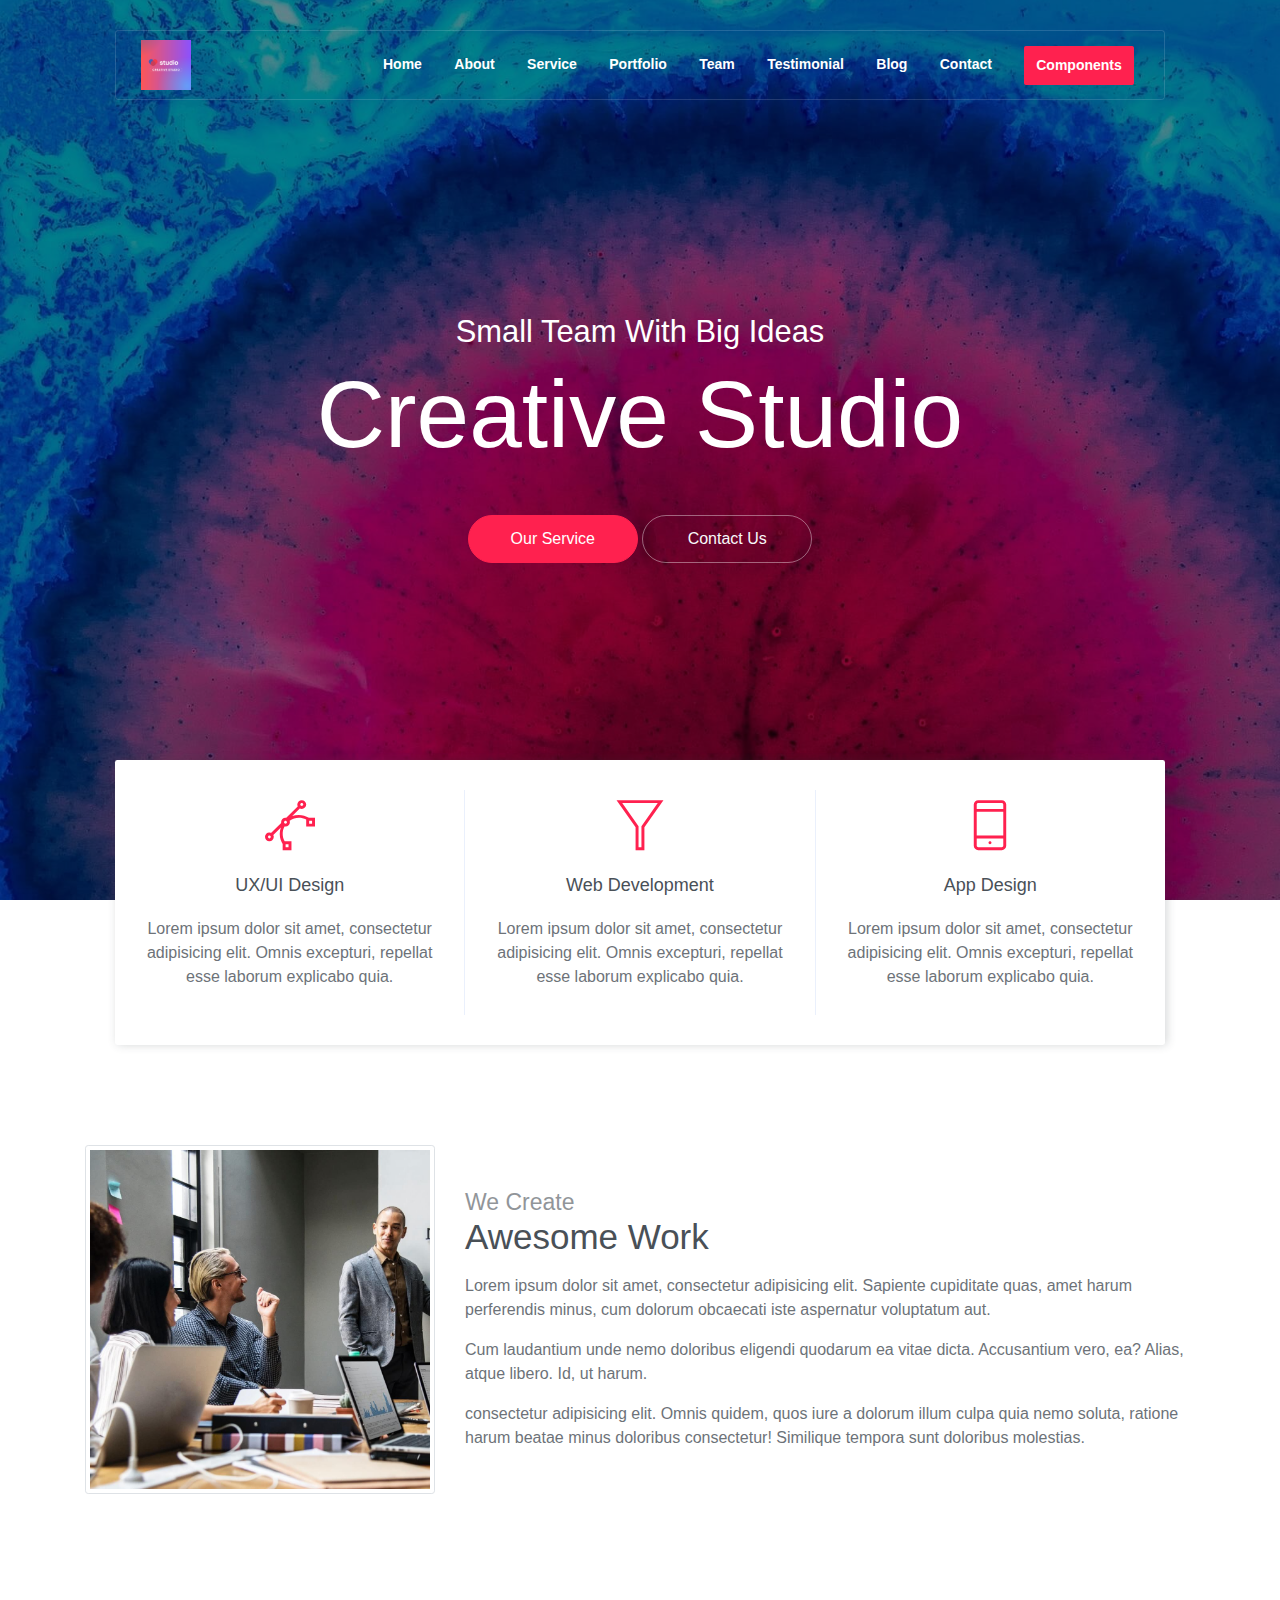
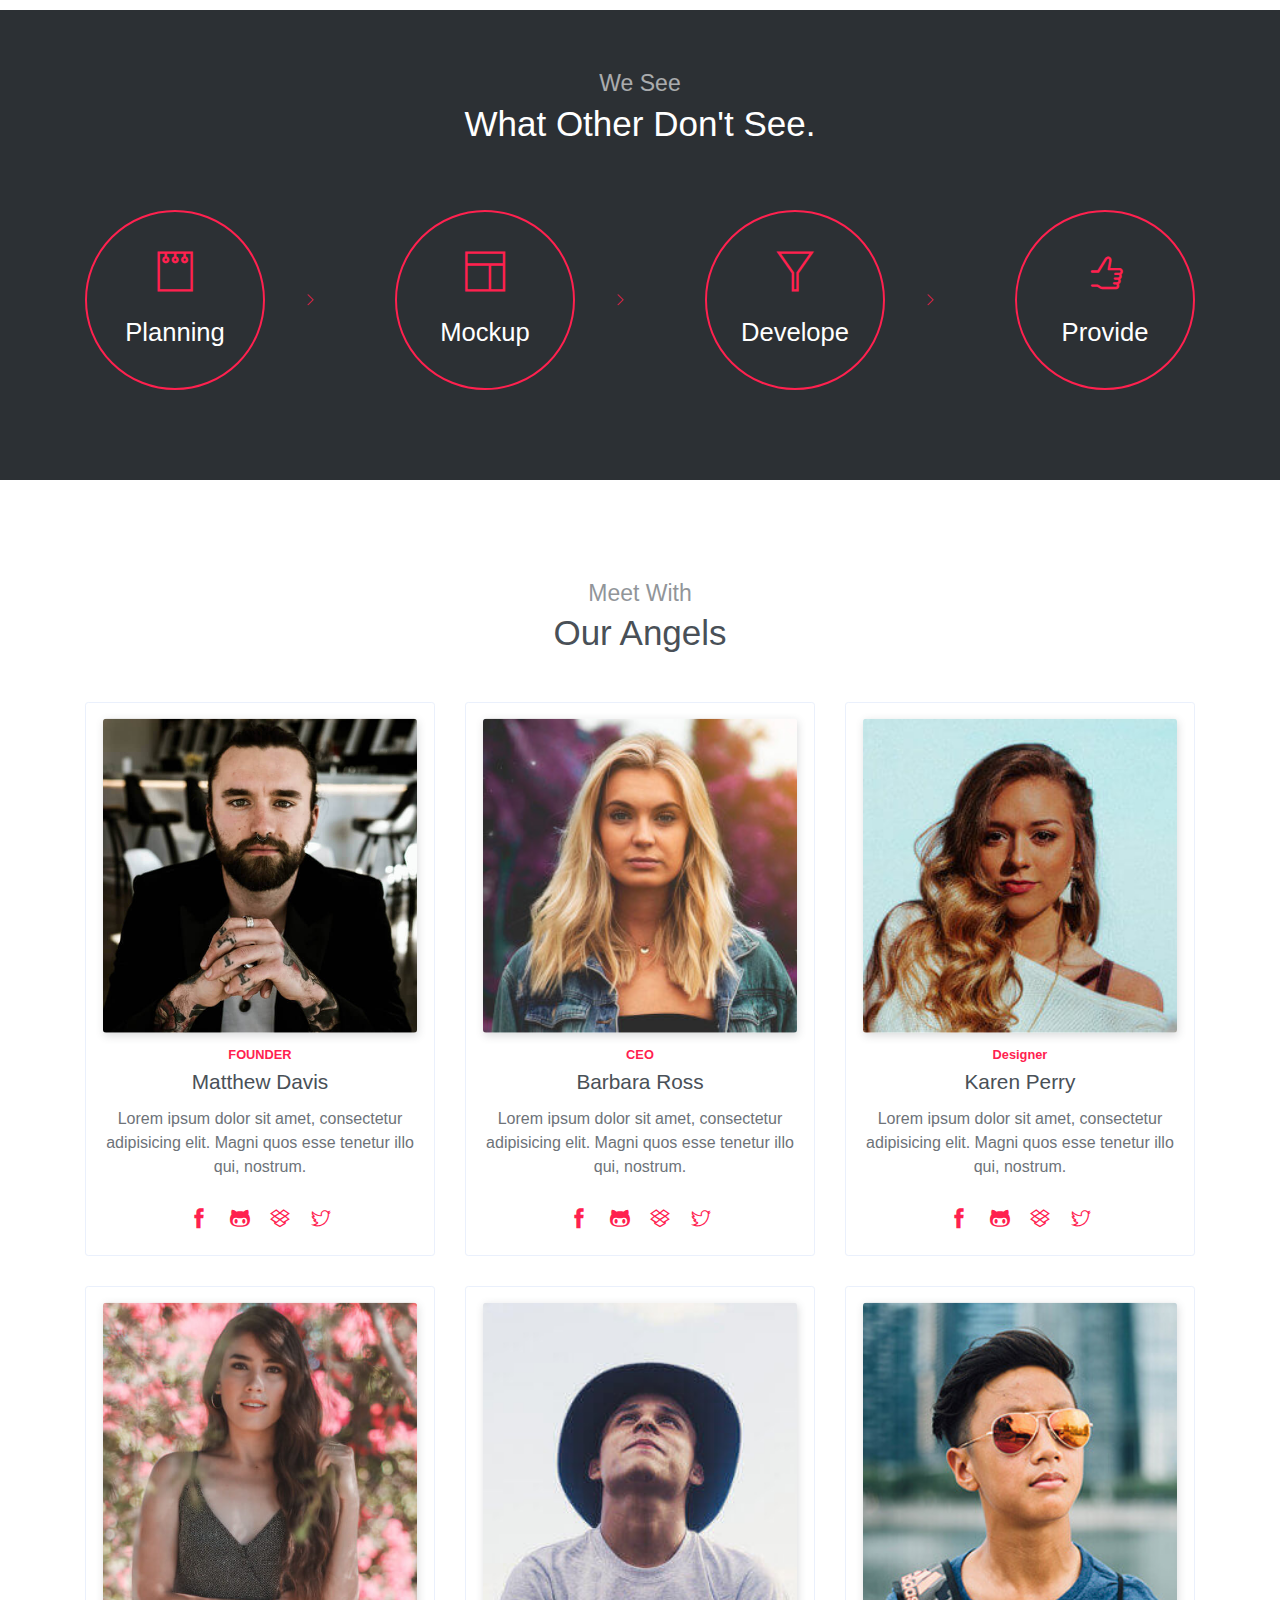
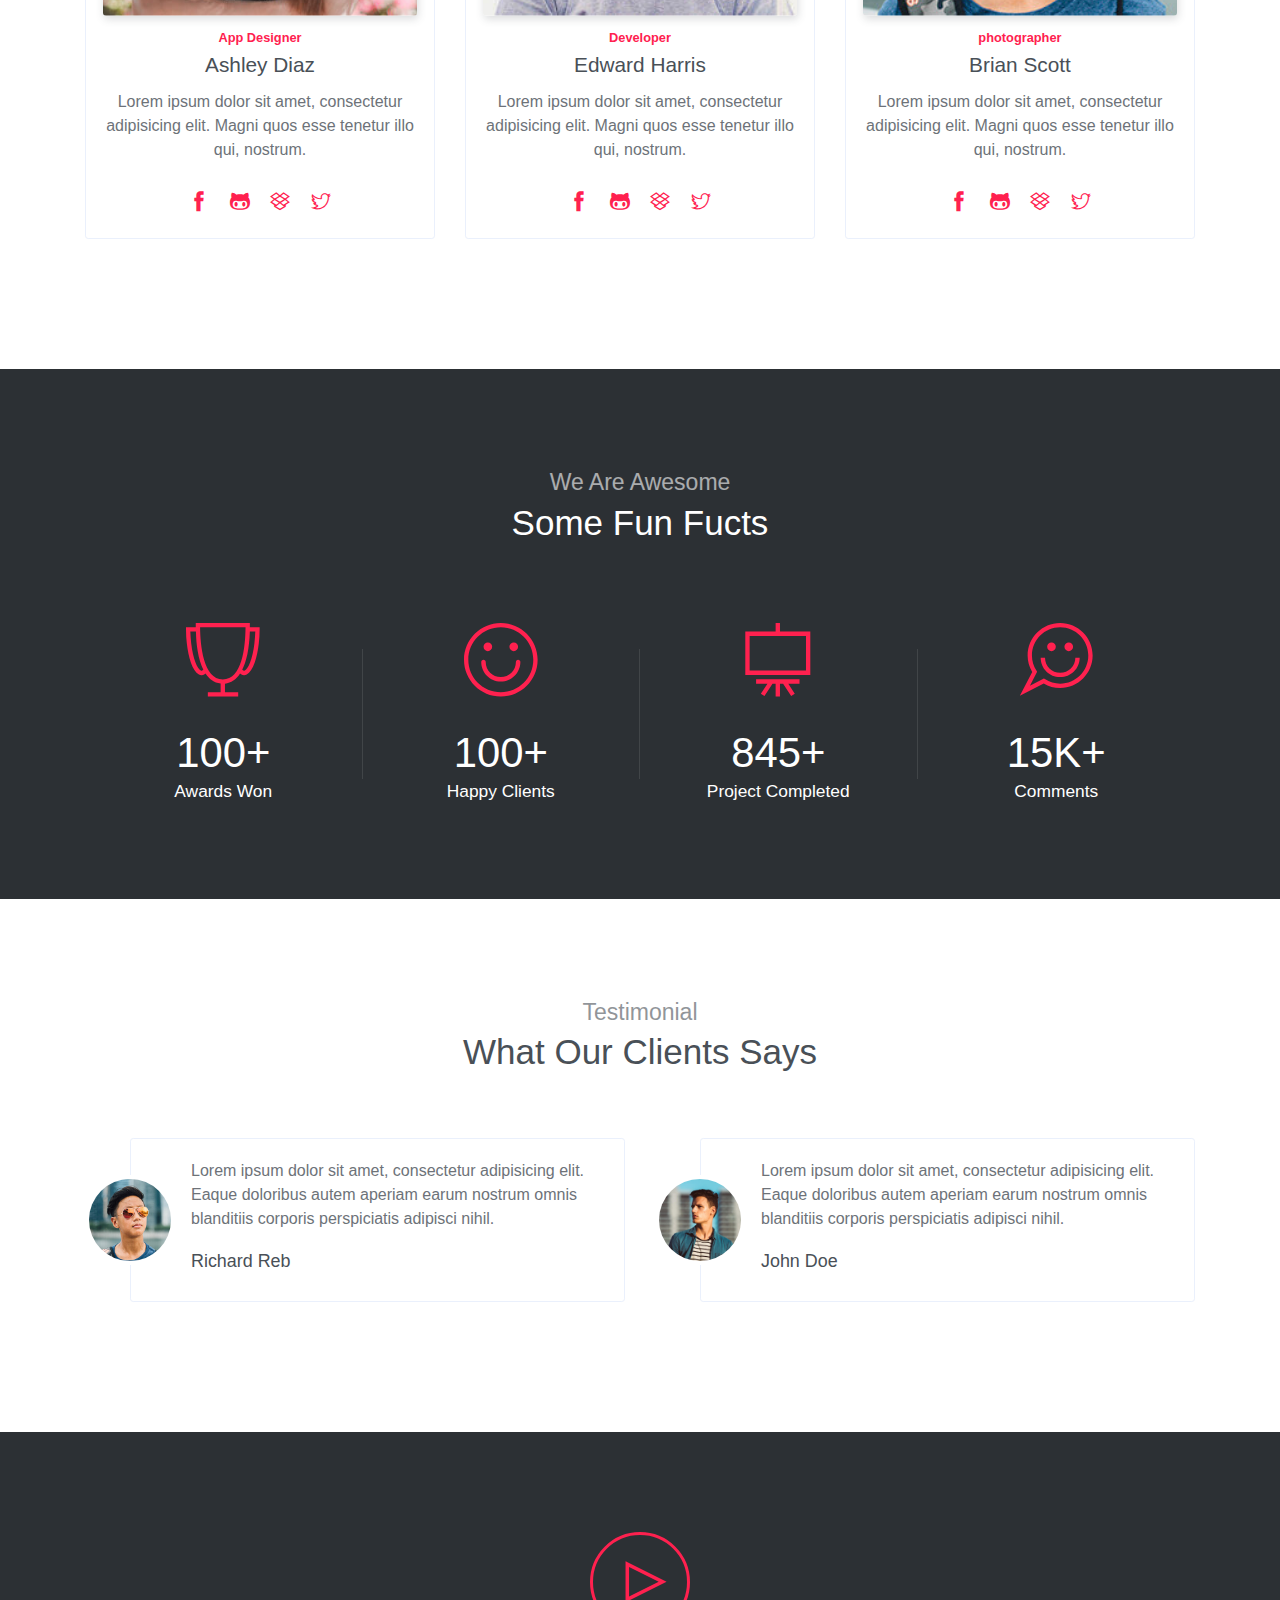
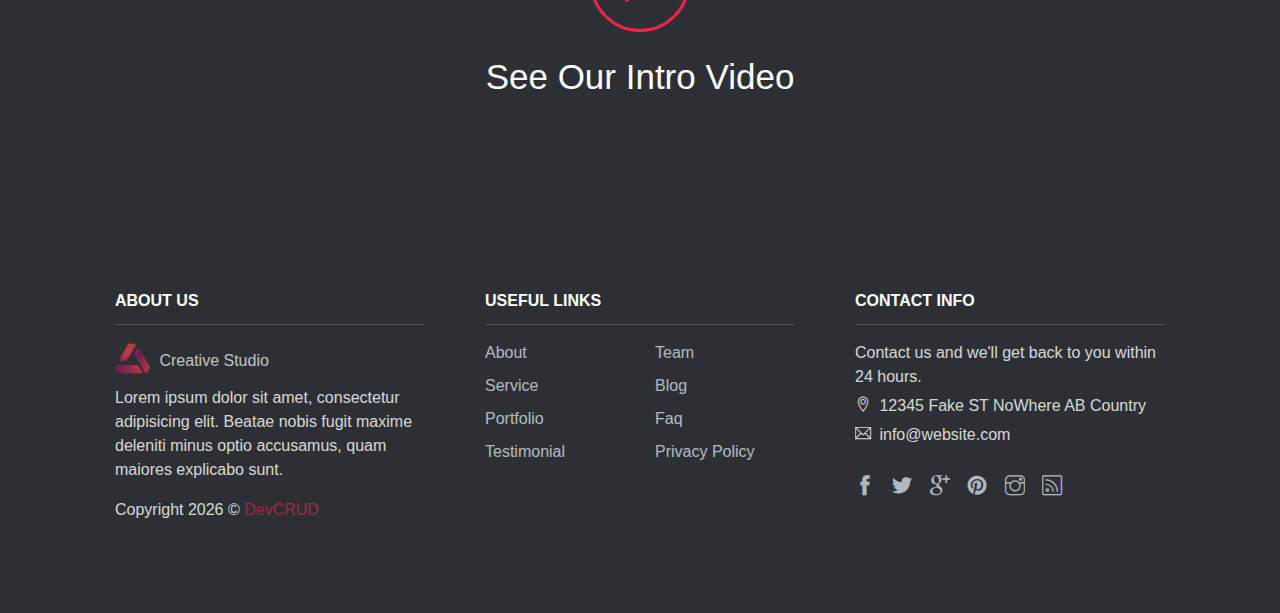
==== index.html @ 2c9daa5a "first push" ====
<!DOCTYPE html>
<html lang="en">
<head>
	<meta charset="utf-8">
    <meta name="viewport" content="width=device-width, initial-scale=1, shrink-to-fit=no">
    <meta name="description" content="Start your development with Creative Studio landing page.">
    <meta name="author" content="Devcrud">
    <title>Creative Studio | Free Bootstrap 4.3.x template</title>

    <!-- font icons -->
    <link rel="stylesheet" href="assets/vendors/themify-icons/css/themify-icons.css">

    <!-- Bootstrap + Creative Studio main styles -->
	<link rel="stylesheet" href="assets/css/creative-studio.css">

</head>
<body data-spy="scroll" data-target=".navbar" data-offset="40" id="home">
    
    <!-- Page Navigation -->
    <nav class="navbar custom-navbar navbar-expand-lg navbar-dark" data-spy="affix" data-offset-top="20">
        <div class="container">
            <a class="navbar-brand" href="#">
                <img src="logocs.png" alt="Download free bootstrap 4 landing page, free boootstrap 4 templates, Download free bootstrap 4.1 landing page, free boootstrap 4.1.1 templates, Creative studio Landing page">
            </a>
            <button class="navbar-toggler" type="button" data-toggle="collapse" data-target="#navbarSupportedContent" aria-controls="navbarSupportedContent" aria-expanded="false" aria-label="Toggle navigation">
                <span></span>
            </button>

            <div class="collapse navbar-collapse" id="navbarSupportedContent">
                <ul class="navbar-nav ml-auto">
                    <li class="nav-item">
                        <a class="nav-link" href="index.html">Home</a>
                    </li>
                    <li class="nav-item">
                        <a class="nav-link" href="#about">About</a>
                    </li>
                    <li class="nav-item">
                        <a class="nav-link" href="services.html">Service</a>
                    </li>
                    <li class="nav-item">
                        <a class="nav-link" href="portefolio.html">Portfolio</a>
                    </li>
                    <li class="nav-item">
                        <a class="nav-link" href="#team">Team</a>
                    </li>
                    <li class="nav-item">
                        <a class="nav-link" href="#testimonial">Testimonial</a>
                    </li>
                    <li class="nav-item">
                        <a class="nav-link" href="blog.html">Blog</a>
                    </li>
                    <li class="nav-item">
                        <a class="nav-link" href="contact.html">Contact</a>
                    </li>
                    <li class="nav-item">
                        <a class="nav-link btn btn-primary btn-sm ml-lg-3" href="components.html">Components</a>
                    </li>
                </ul>
            </div>
        </div>
    </nav>
    <!-- End Of Page Navigation -->

    <!-- Page Header -->
    <header class="header">
        <div class="overlay">
            <h6 class="subtitle">Small Team With Big Ideas</h6>
            <h1 class="title">Creative Studio</h1>
            <div class="buttons text-center">
                <a href="services.html" class="btn btn-primary rounded w-lg btn-lg my-1">Our Service</a>
                <a href="contact.html" class="btn btn-outline-light rounded w-lg btn-lg my-1">Contact Us</a>
            </div>              
        </div>      
    </header>
    <!-- End Of Page Header -->

    <!-- Box -->
    <div class="box text-center">
        <div class="box-item">
            <i class="ti-vector"></i>
            <h6 class="box-title">UX/UI Design</h6>
            <p>Lorem ipsum dolor sit amet, consectetur adipisicing elit. Omnis excepturi, repellat esse laborum explicabo quia.</p>
        </div>
        <div class="box-item">
            <i class="ti-filter"></i>
            <h6 class="box-title">Web Development</h6>
            <p>Lorem ipsum dolor sit amet, consectetur adipisicing elit. Omnis excepturi, repellat esse laborum explicabo quia.</p>
        </div>
        <div class="box-item">
            <i class="ti-mobile"></i>
            <h6 class="box-title">App Design</h6>
            <p>Lorem ipsum dolor sit amet, consectetur adipisicing elit. Omnis excepturi, repellat esse laborum explicabo quia.</p>
        </div>
    </div>
    <!-- End of Box -->

    <!-- About Section -->
    <section id="about">
        <div class="container">
            <div class="row align-items-center">
                <div class="col-md-5 col-lg-4">
                    <img src="assets/imgs/about.jpg" alt="Download free bootstrap 4 landing page, free boootstrap 4 templates, Download free bootstrap 4.1 landing page, free boootstrap 4.1.1 templates, Creative studio Landing page" class="w-100 img-thumbnail mb-3">
                </div>
                <div class="col-md-7 col-lg-8">
                    <h6 class="section-subtitle mb-0">We Create</h6>
                    <h6 class="section-title mb-3">Awesome Work</h6>
                    <p>Lorem ipsum dolor sit amet, consectetur adipisicing elit. Sapiente cupiditate quas, amet harum perferendis minus, cum dolorum obcaecati iste aspernatur voluptatum aut.</p>
                    <p>Cum laudantium unde nemo doloribus eligendi quodarum ea vitae dicta. Accusantium vero, ea? Alias, atque libero. Id, ut harum. </p>
                    <p>consectetur adipisicing elit. Omnis quidem, quos iure a dolorum illum culpa quia nemo soluta, ratione harum beatae minus doloribus consectetur! Similique tempora sunt doloribus molestias.</p>
                </div>
            </div>
        </div>
    </section>
    <!-- End of About Section -->

    <!-- About Section with bg -->
    <section class="has-bg-img py-md">
        <div class="container text-center">
            <h6 class="section-subtitle">We See</h6>
            <h6 class="section-title mb-6">What Other Don't See.</h6>
            <div class="widget mb-4">
                <div class="widget-item">
                    <i class="ti-notepad"></i>
                    <h4>Planning</h4>
                </div>
                <div class="widget-item">
                    <i class="ti-layout"></i>
                    <h4>Mockup</h4>
                </div>
                <div class="widget-item">
                    <i class="ti-filter"></i>
                    <h4>Develope</h4>
                </div>
                <div class="widget-item">
                    <i class="ti-thumb-up"></i>
                    <h4>Provide</h4>
                </div>
            </div>
        </div>
    </section>
    <!-- End Of About Sectoin -->
    <!-- Team Section -->
    <section id="team">
        <div class="container">
            <h6 class="section-subtitle text-center">Meet With</h6>
            <h6 class="section-title mb-5 text-center">Our Angels</h6>
            <div class="row">
                <div class="col-sm-6 col-md-4">
                    <div class="card text-center mb-4">
                        <img class="card-img-top inset" src="assets/imgs/avatar.jpg">
                        <div class="card-body">
                            <h6 class="small text-primary font-weight-bold">FOUNDER</h6>
                            <h5 class="card-title">Matthew Davis</h5>
                            <p>Lorem ipsum dolor sit amet, consectetur adipisicing elit. Magni quos esse tenetur illo qui, nostrum.</p>
                            <div class="socials">
                                <a href="javascript:void(0)"><i class="ti-facebook"></i> </a>
                                <a href="javascript:void(0)"><i class="ti-github"></i></a>
                                <a href="javascript:void(0)"><i class="ti-dropbox"></i></a>
                                <a href="javascript:void(0)"><i class="ti-twitter"></i></a>
                            </div>
                        </div>
                    </div>
                </div>
                <div class="col-sm-6 col-md-4">
                    <div class="card text-center mb-4">
                        <img class="card-img-top inset" src="assets/imgs/avatar-1.jpg">
                        <div class="card-body">
                            <h6 class="small text-primary font-weight-bold">CEO</h6>
                            <h5 class="card-title">Barbara Ross</h5>
                            <p>Lorem ipsum dolor sit amet, consectetur adipisicing elit. Magni quos esse tenetur illo qui, nostrum.</p>
                            <div class="socials">
                                <a href="javascript:void(0)"><i class="ti-facebook"></i> </a>
                                <a href="javascript:void(0)"><i class="ti-github"></i></a>
                                <a href="javascript:void(0)"><i class="ti-dropbox"></i></a>
                                <a href="javascript:void(0)"><i class="ti-twitter"></i></a>
                            </div>
                        </div>
                    </div>
                </div>
                <div class="col-sm-6 col-md-4">
                    <div class="card text-center mb-4">
                        <img class="card-img-top inset" src="assets/imgs/avatar-2.jpg">
                        <div class="card-body">
                            <h6 class="small text-primary font-weight-bold">Designer</h6>
                            <h5 class="card-title">Karen Perry</h5>
                            <p>Lorem ipsum dolor sit amet, consectetur adipisicing elit. Magni quos esse tenetur illo qui, nostrum.</p>
                            <div class="socials">
                                <a href="javascript:void(0)"><i class="ti-facebook"></i> </a>
                                <a href="javascript:void(0)"><i class="ti-github"></i></a>
                                <a href="javascript:void(0)"><i class="ti-dropbox"></i></a>
                                <a href="javascript:void(0)"><i class="ti-twitter"></i></a>
                            </div>
                        </div>
                    </div>
                </div>
                <div class="col-sm-6 col-md-4">
                    <div class="card text-center mb-4">
                        <img class="card-img-top inset" src="assets/imgs/avatar-3.jpg">
                        <div class="card-body">
                            <h6 class="small text-primary font-weight-bold">App Designer</h6>
                            <h5 class="card-title">Ashley Diaz</h5>
                            <p>Lorem ipsum dolor sit amet, consectetur adipisicing elit. Magni quos esse tenetur illo qui, nostrum.</p>
                            <div class="socials">
                                <a href="javascript:void(0)"><i class="ti-facebook"></i> </a>
                                <a href="javascript:void(0)"><i class="ti-github"></i></a>
                                <a href="javascript:void(0)"><i class="ti-dropbox"></i></a>
                                <a href="javascript:void(0)"><i class="ti-twitter"></i></a>
                            </div>
                        </div>
                    </div>
                </div>
                <div class="col-sm-6 col-md-4">
                    <div class="card text-center mb-4">
                        <img class="card-img-top inset" src="assets/imgs/avatar-4.jpg">
                        <div class="card-body">
                            <h6 class="small text-primary font-weight-bold">Developer</h6>
                            <h5 class="card-title">Edward Harris</h5>
                            <p>Lorem ipsum dolor sit amet, consectetur adipisicing elit. Magni quos esse tenetur illo qui, nostrum.</p>
                            <div class="socials">
                                <a href="javascript:void(0)"><i class="ti-facebook"></i> </a>
                                <a href="javascript:void(0)"><i class="ti-github"></i></a>
                                <a href="javascript:void(0)"><i class="ti-dropbox"></i></a>
                                <a href="javascript:void(0)"><i class="ti-twitter"></i></a>
                            </div>
                        </div>
                    </div>
                </div>
                <div class="col-sm-6 col-md-4">
                    <div class="card text-center mb-4">
                        <img class="card-img-top inset" src="assets/imgs/avatar-5.jpg">
                        <div class="card-body">
                            <h6 class="small text-primary font-weight-bold">photographer</h6>
                            <h5 class="card-title">Brian Scott</h5>
                            <p>Lorem ipsum dolor sit amet, consectetur adipisicing elit. Magni quos esse tenetur illo qui, nostrum.</p>
                            <div class="socials">
                                <a href="javascript:void(0)"><i class="ti-facebook"></i> </a>
                                <a href="javascript:void(0)"><i class="ti-github"></i></a>
                                <a href="javascript:void(0)"><i class="ti-dropbox"></i></a>
                                <a href="javascript:void(0)"><i class="ti-twitter"></i></a>
                            </div>
                        </div>
                    </div>
                </div>

            </div>
        </div>
    </section>
    <!-- End of Team Sectoin -->

    <!-- Fatcs Section -->
    <section class="has-bg-img bg-img-2">
        <div class="container text-center">
            <h6 class="section-subtitle">We Are Awesome</h6>
            <h6 class="section-title mb-6">Some Fun Fucts</h6>
                <div class="widget-2">
                    <div class="widget-item">
                        <i class="ti-cup"></i>
                        <h6 class="title">100+</h6>
                        <div class="subtitle">Awards Won</div>
                    </div>
                    <div class="widget-item">
                        <i class="ti-face-smile"></i>
                        <h6 class="title">100+</h6>
                        <div class="subtitle">Happy Clients</div>
                    </div>
                    <div class="widget-item">
                        <i class="ti-blackboard"></i>
                        <h6 class="title">845+</h6>
                        <div class="subtitle">Project Completed</div>
                    </div>
                    <div class="widget-item">
                        <i class="ti-comments-smiley"></i>
                        <h6 class="title">15K+</h6>
                        <div class="subtitle">Comments</div>
                    </div>
                </div>
        </div>
    </section>

    <!-- Testimonial Section -->
    <section id="testimonial">
        <div class="container">
            <h6 class="section-subtitle text-center">Testimonial</h6>
            <h6 class="section-title text-center mb-6">What Our Clients Says</h6>
            <div class="row">
                <div class="col-md-6">
                    <div class="testimonial-wrapper">
                        <div class="img-holder">
                            <img src="assets/imgs/avatar-5.jpg" alt="Download free bootstrap 4 landing page, free boootstrap 4 templates, Download free bootstrap 4.1 landing page, free boootstrap 4.1.1 templates, Creative studio Landing page">                     
                        </div>
                        <div class="body">
                            <p class="subtitle">Lorem ipsum dolor sit amet, consectetur adipisicing elit. Eaque doloribus autem aperiam earum nostrum omnis blanditiis corporis perspiciatis adipisci nihil.</p>
                            <h6 class="title">Richard Reb</h6>
                        </div>
                    </div>
                </div>
                <div class="col-md-6">
                    <div class="testimonial-wrapper">
                        <div class="img-holder">
                            <img src="assets/imgs/avatar-6.jpg" alt="Download free bootstrap 4 landing page, free boootstrap 4 templates, Download free bootstrap 4.1 landing page, free boootstrap 4.1.1 templates, Creative studio Landing page">                     
                        </div>
                        <div class="body">
                            <p class="subtitle">Lorem ipsum dolor sit amet, consectetur adipisicing elit. Eaque doloribus autem aperiam earum nostrum omnis blanditiis corporis perspiciatis adipisci nihil.</p>
                            <h6 class="title">John Doe</h6>
                        </div>
                    </div>
                </div>
            </div>
        </div>
    </section>
    <!-- End of Testimonial Section -->

    <!-- Video Section -->
    <section class="has-bg-img py-lg">
        <div class="container text-center">

            <!-- Button trigger modal -->
            <button type="button" class="btn btn-outline-primary play-control" data-toggle="modal" data-target="#exampleModalCenter">
              <i class="ti-control-play" ></i>
            </button>
            <h6 class="section-title mt-4">See Our Intro Video</h6>

        </div>
    </section>
    <!-- End of Video Section -->

    <!-- Modal -->
    <div class="modal fade" id="exampleModalCenter" tabindex="-1" role="dialog" aria-labelledby="exampleModalCenterTitle" aria-hidden="true">
        <div class="modal-dialog modal-lg modal-dialog-centered" role="document">
            <div class="modal-content">
                <iframe width="100%" height="475" src="https://www.youtube.com/embed/TP4THzsAa3M" frameborder="0" allowfullscreen></iframe>
            </div>
        </div>
    </div>
    <!-- end of modal -->

    <section class="has-bg-img py-0">
        <div class="container">
            <div class="footer">
                <div class="footer-lists">
                    <ul class="list">
                        <li class="list-head">
                            <h6 class="font-weight-bold">ABOUT US</h6>
                        </li>
                        <li class="list-body">
                            <a href="#" class="logo">
                                <img src="assets/imgs/logo.png" alt="Download free bootstrap 4 landing page, free boootstrap 4 templates, Download free bootstrap 4.1 landing page, free boootstrap 4.1.1 templates, Creative studio Landing page">
                                <h6>Creative Studio</h6>
                            </a>
                            <p>Lorem ipsum dolor sit amet, consectetur adipisicing elit. Beatae nobis fugit maxime deleniti minus optio accusamus, quam maiores explicabo sunt.</p> 
                            <p class="mt-3">
                                Copyright <script>document.write(new Date().getFullYear())</script> &copy; <a class="d-inline text-primary" href="http://www.devcrud.com">DevCRUD</a>
                            </p>                   
                        </li>
                    </ul>
                    <ul class="list">
                        <li class="list-head">
                            <h6 class="font-weight-bold">USEFUL LINKS</h6>
                        </li>
                        <li class="list-body">
                            <div class="row">
                                <div class="col">
                                    <a href="#about">About</a>
                                    <a href="#service">Service</a>
                                    <a href="#portfolio">Portfolio</a>
                                    <a href="#testmonail">Testimonial</a>
                                </div>
                                <div class="col">
                                    <a href="#team">Team</a>
                                    <a href="#blog">Blog</a>
                                    <a href="#">Faq</a>
                                    <a href="#">Privacy Policy</a>                  
                                </div>
                            </div>
                        </li>
                    </ul>
                    <ul class="list">
                        <li class="list-head">
                            <h6 class="font-weight-bold">CONTACT INFO</h6>
                        </li>
                        <li class="list-body">
                            <p>Contact us and we'll get back to you within 24 hours.</p>
                            <p><i class="ti-location-pin"></i> 12345 Fake ST NoWhere AB Country</p>
                            <p><i class="ti-email"></i>  info@website.com</p>
                            <div class="social-links">
                                <a href="javascript:void(0)" class="link"><i class="ti-facebook"></i></a>
                                <a href="javascript:void(0)" class="link"><i class="ti-twitter-alt"></i></a>
                                <a href="javascript:void(0)" class="link"><i class="ti-google"></i></a>
                                <a href="javascript:void(0)" class="link"><i class="ti-pinterest-alt"></i></a>
                                <a href="javascript:void(0)" class="link"><i class="ti-instagram"></i></a>
                                <a href="javascript:void(0)" class="link"><i class="ti-rss"></i></a>
                            </div>
                        </li>
                    </ul>
                </div>
            </div>    
        </div>
    </section>

    <!-- core  -->
    <script src="assets/vendors/jquery/jquery-3.4.1.js"></script>
    <script src="assets/vendors/bootstrap/bootstrap.bundle.js"></script>

    <!-- bootstrap affix -->
    <script src="assets/vendors/bootstrap/bootstrap.affix.js"></script>

    <!-- Creative Studio js -->
    <script src="assets/js/creative-studio.js"></script>

</body>
</html>
---- assets/vendors/themify-icons/css/themify-icons.css ----
@font-face {
	font-family: 'themify';
	src:url("../fonts/themify.eot?-fvbane");
	src:url("../fonts/themify.eot?#iefix-fvbane") format("embedded-opentype"),
		url("../fonts/themify.woff?-fvbane") format("woff"),
		url("../fonts/themify.ttf?-fvbane") format("truetype"),
		url("../fonts/themify.svg?-fvbane#themify") format("svg");
	font-weight: normal;
	font-style: normal;
}

[class^="ti-"], [class*=" ti-"] {
	font-family: 'themify';
	speak: none;
	font-style: normal;
	font-weight: normal;
	font-variant: normal;
	text-transform: none;
	line-height: 1;

	/* Better Font Rendering =========== */
	-webkit-font-smoothing: antialiased;
	-moz-osx-font-smoothing: grayscale;
}

.ti-wand:before {
	content: "\e600";
}
.ti-volume:before {
	content: "\e601";
}
.ti-user:before {
	content: "\e602";
}
.ti-unlock:before {
	content: "\e603";
}
.ti-unlink:before {
	content: "\e604";
}
.ti-trash:before {
	content: "\e605";
}
.ti-thought:before {
	content: "\e606";
}
.ti-target:before {
	content: "\e607";
}
.ti-tag:before {
	content: "\e608";
}
.ti-tablet:before {
	content: "\e609";
}
.ti-star:before {
	content: "\e60a";
}
.ti-spray:before {
	content: "\e60b";
}
.ti-signal:before {
	content: "\e60c";
}
.ti-shopping-cart:before {
	content: "\e60d";
}
.ti-shopping-cart-full:before {
	content: "\e60e";
}
.ti-settings:before {
	content: "\e60f";
}
.ti-search:before {
	content: "\e610";
}
.ti-zoom-in:before {
	content: "\e611";
}
.ti-zoom-out:before {
	content: "\e612";
}
.ti-cut:before {
	content: "\e613";
}
.ti-ruler:before {
	content: "\e614";
}
.ti-ruler-pencil:before {
	content: "\e615";
}
.ti-ruler-alt:before {
	content: "\e616";
}
.ti-bookmark:before {
	content: "\e617";
}
.ti-bookmark-alt:before {
	content: "\e618";
}
.ti-reload:before {
	content: "\e619";
}
.ti-plus:before {
	content: "\e61a";
}
.ti-pin:before {
	content: "\e61b";
}
.ti-pencil:before {
	content: "\e61c";
}
.ti-pencil-alt:before {
	content: "\e61d";
}
.ti-paint-roller:before {
	content: "\e61e";
}
.ti-paint-bucket:before {
	content: "\e61f";
}
.ti-na:before {
	content: "\e620";
}
.ti-mobile:before {
	content: "\e621";
}
.ti-minus:before {
	content: "\e622";
}
.ti-medall:before {
	content: "\e623";
}
.ti-medall-alt:before {
	content: "\e624";
}
.ti-marker:before {
	content: "\e625";
}
.ti-marker-alt:before {
	content: "\e626";
}
.ti-arrow-up:before {
	content: "\e627";
}
.ti-arrow-right:before {
	content: "\e628";
}
.ti-arrow-left:before {
	content: "\e629";
}
.ti-arrow-down:before {
	content: "\e62a";
}
.ti-lock:before {
	content: "\e62b";
}
.ti-location-arrow:before {
	content: "\e62c";
}
.ti-link:before {
	content: "\e62d";
}
.ti-layout:before {
	content: "\e62e";
}
.ti-layers:before {
	content: "\e62f";
}
.ti-layers-alt:before {
	content: "\e630";
}
.ti-key:before {
	content: "\e631";
}
.ti-import:before {
	content: "\e632";
}
.ti-image:before {
	content: "\e633";
}
.ti-heart:before {
	content: "\e634";
}
.ti-heart-broken:before {
	content: "\e635";
}
.ti-hand-stop:before {
	content: "\e636";
}
.ti-hand-open:before {
	content: "\e637";
}
.ti-hand-drag:before {
	content: "\e638";
}
.ti-folder:before {
	content: "\e639";
}
.ti-flag:before {
	content: "\e63a";
}
.ti-flag-alt:before {
	content: "\e63b";
}
.ti-flag-alt-2:before {
	content: "\e63c";
}
.ti-eye:before {
	content: "\e63d";
}
.ti-export:before {
	content: "\e63e";
}
.ti-exchange-vertical:before {
	content: "\e63f";
}
.ti-desktop:before {
	content: "\e640";
}
.ti-cup:before {
	content: "\e641";
}
.ti-crown:before {
	content: "\e642";
}
.ti-comments:before {
	content: "\e643";
}
.ti-comment:before {
	content: "\e644";
}
.ti-comment-alt:before {
	content: "\e645";
}
.ti-close:before {
	content: "\e646";
}
.ti-clip:before {
	content: "\e647";
}
.ti-angle-up:before {
	content: "\e648";
}
.ti-angle-right:before {
	content: "\e649";
}
.ti-angle-left:before {
	content: "\e64a";
}
.ti-angle-down:before {
	content: "\e64b";
}
.ti-check:before {
	content: "\e64c";
}
.ti-check-box:before {
	content: "\e64d";
}
.ti-camera:before {
	content: "\e64e";
}
.ti-announcement:before {
	content: "\e64f";
}
.ti-brush:before {
	content: "\e650";
}
.ti-briefcase:before {
	content: "\e651";
}
.ti-bolt:before {
	content: "\e652";
}
.ti-bolt-alt:before {
	content: "\e653";
}
.ti-blackboard:before {
	content: "\e654";
}
.ti-bag:before {
	content: "\e655";
}
.ti-move:before {
	content: "\e656";
}
.ti-arrows-vertical:before {
	content: "\e657";
}
.ti-arrows-horizontal:before {
	content: "\e658";
}
.ti-fullscreen:before {
	content: "\e659";
}
.ti-arrow-top-right:before {
	content: "\e65a";
}
.ti-arrow-top-left:before {
	content: "\e65b";
}
.ti-arrow-circle-up:before {
	content: "\e65c";
}
.ti-arrow-circle-right:before {
	content: "\e65d";
}
.ti-arrow-circle-left:before {
	content: "\e65e";
}
.ti-arrow-circle-down:before {
	content: "\e65f";
}
.ti-angle-double-up:before {
	content: "\e660";
}
.ti-angle-double-right:before {
	content: "\e661";
}
.ti-angle-double-left:before {
	content: "\e662";
}
.ti-angle-double-down:before {
	content: "\e663";
}
.ti-zip:before {
	content: "\e664";
}
.ti-world:before {
	content: "\e665";
}
.ti-wheelchair:before {
	content: "\e666";
}
.ti-view-list:before {
	content: "\e667";
}
.ti-view-list-alt:before {
	content: "\e668";
}
.ti-view-grid:before {
	content: "\e669";
}
.ti-uppercase:before {
	content: "\e66a";
}
.ti-upload:before {
	content: "\e66b";
}
.ti-underline:before {
	content: "\e66c";
}
.ti-truck:before {
	content: "\e66d";
}
.ti-timer:before {
	content: "\e66e";
}
.ti-ticket:before {
	content: "\e66f";
}
.ti-thumb-up:before {
	content: "\e670";
}
.ti-thumb-down:before {
	content: "\e671";
}
.ti-text:before {
	content: "\e672";
}
.ti-stats-up:before {
	content: "\e673";
}
.ti-stats-down:before {
	content: "\e674";
}
.ti-split-v:before {
	content: "\e675";
}
.ti-split-h:before {
	content: "\e676";
}
.ti-smallcap:before {
	content: "\e677";
}
.ti-shine:before {
	content: "\e678";
}
.ti-shift-right:before {
	content: "\e679";
}
.ti-shift-left:before {
	content: "\e67a";
}
.ti-shield:before {
	content: "\e67b";
}
.ti-notepad:before {
	content: "\e67c";
}
.ti-server:before {
	content: "\e67d";
}
.ti-quote-right:before {
	content: "\e67e";
}
.ti-quote-left:before {
	content: "\e67f";
}
.ti-pulse:before {
	content: "\e680";
}
.ti-printer:before {
	content: "\e681";
}
.ti-power-off:before {
	content: "\e682";
}
.ti-plug:before {
	content: "\e683";
}
.ti-pie-chart:before {
	content: "\e684";
}
.ti-paragraph:before {
	content: "\e685";
}
.ti-panel:before {
	content: "\e686";
}
.ti-package:before {
	content: "\e687";
}
.ti-music:before {
	content: "\e688";
}
.ti-music-alt:before {
	content: "\e689";
}
.ti-mouse:before {
	content: "\e68a";
}
.ti-mouse-alt:before {
	content: "\e68b";
}
.ti-money:before {
	content: "\e68c";
}
.ti-microphone:before {
	content: "\e68d";
}
.ti-menu:before {
	content: "\e68e";
}
.ti-menu-alt:before {
	content: "\e68f";
}
.ti-map:before {
	content: "\e690";
}
.ti-map-alt:before {
	content: "\e691";
}
.ti-loop:before {
	content: "\e692";
}
.ti-location-pin:before {
	content: "\e693";
}
.ti-list:before {
	content: "\e694";
}
.ti-light-bulb:before {
	content: "\e695";
}
.ti-Italic:before {
	content: "\e696";
}
.ti-info:before {
	content: "\e697";
}
.ti-infinite:before {
	content: "\e698";
}
.ti-id-badge:before {
	content: "\e699";
}
.ti-hummer:before {
	content: "\e69a";
}
.ti-home:before {
	content: "\e69b";
}
.ti-help:before {
	content: "\e69c";
}
.ti-headphone:before {
	content: "\e69d";
}
.ti-harddrives:before {
	content: "\e69e";
}
.ti-harddrive:before {
	content: "\e69f";
}
.ti-gift:before {
	content: "\e6a0";
}
.ti-game:before {
	content: "\e6a1";
}
.ti-filter:before {
	content: "\e6a2";
}
.ti-files:before {
	content: "\e6a3";
}
.ti-file:before {
	content: "\e6a4";
}
.ti-eraser:before {
	content: "\e6a5";
}
.ti-envelope:before {
	content: "\e6a6";
}
.ti-download:before {
	content: "\e6a7";
}
.ti-direction:before {
	content: "\e6a8";
}
.ti-direction-alt:before {
	content: "\e6a9";
}
.ti-dashboard:before {
	content: "\e6aa";
}
.ti-control-stop:before {
	content: "\e6ab";
}
.ti-control-shuffle:before {
	content: "\e6ac";
}
.ti-control-play:before {
	content: "\e6ad";
}
.ti-control-pause:before {
	content: "\e6ae";
}
.ti-control-forward:before {
	content: "\e6af";
}
.ti-control-backward:before {
	content: "\e6b0";
}
.ti-cloud:before {
	content: "\e6b1";
}
.ti-cloud-up:before {
	content: "\e6b2";
}
.ti-cloud-down:before {
	content: "\e6b3";
}
.ti-clipboard:before {
	content: "\e6b4";
}
.ti-car:before {
	content: "\e6b5";
}
.ti-calendar:before {
	content: "\e6b6";
}
.ti-book:before {
	content: "\e6b7";
}
.ti-bell:before {
	content: "\e6b8";
}
.ti-basketball:before {
	content: "\e6b9";
}
.ti-bar-chart:before {
	content: "\e6ba";
}
.ti-bar-chart-alt:before {
	content: "\e6bb";
}
.ti-back-right:before {
	content: "\e6bc";
}
.ti-back-left:before {
	content: "\e6bd";
}
.ti-arrows-corner:before {
	content: "\e6be";
}
.ti-archive:before {
	content: "\e6bf";
}
.ti-anchor:before {
	content: "\e6c0";
}
.ti-align-right:before {
	content: "\e6c1";
}
.ti-align-left:before {
	content: "\e6c2";
}
.ti-align-justify:before {
	content: "\e6c3";
}
.ti-align-center:before {
	content: "\e6c4";
}
.ti-alert:before {
	content: "\e6c5";
}
.ti-alarm-clock:before {
	content: "\e6c6";
}
.ti-agenda:before {
	content: "\e6c7";
}
.ti-write:before {
	content: "\e6c8";
}
.ti-window:before {
	content: "\e6c9";
}
.ti-widgetized:before {
	content: "\e6ca";
}
.ti-widget:before {
	content: "\e6cb";
}
.ti-widget-alt:before {
	content: "\e6cc";
}
.ti-wallet:before {
	content: "\e6cd";
}
.ti-video-clapper:before {
	content: "\e6ce";
}
.ti-video-camera:before {
	content: "\e6cf";
}
.ti-vector:before {
	content: "\e6d0";
}
.ti-themify-logo:before {
	content: "\e6d1";
}
.ti-themify-favicon:before {
	content: "\e6d2";
}
.ti-themify-favicon-alt:before {
	content: "\e6d3";
}
.ti-support:before {
	content: "\e6d4";
}
.ti-stamp:before {
	content: "\e6d5";
}
.ti-split-v-alt:before {
	content: "\e6d6";
}
.ti-slice:before {
	content: "\e6d7";
}
.ti-shortcode:before {
	content: "\e6d8";
}
.ti-shift-right-alt:before {
	content: "\e6d9";
}
.ti-shift-left-alt:before {
	content: "\e6da";
}
.ti-ruler-alt-2:before {
	content: "\e6db";
}
.ti-receipt:before {
	content: "\e6dc";
}
.ti-pin2:before {
	content: "\e6dd";
}
.ti-pin-alt:before {
	content: "\e6de";
}
.ti-pencil-alt2:before {
	content: "\e6df";
}
.ti-palette:before {
	content: "\e6e0";
}
.ti-more:before {
	content: "\e6e1";
}
.ti-more-alt:before {
	content: "\e6e2";
}
.ti-microphone-alt:before {
	content: "\e6e3";
}
.ti-magnet:before {
	content: "\e6e4";
}
.ti-line-double:before {
	content: "\e6e5";
}
.ti-line-dotted:before {
	content: "\e6e6";
}
.ti-line-dashed:before {
	content: "\e6e7";
}
.ti-layout-width-full:before {
	content: "\e6e8";
}
.ti-layout-width-default:before {
	content: "\e6e9";
}
.ti-layout-width-default-alt:before {
	content: "\e6ea";
}
.ti-layout-tab:before {
	content: "\e6eb";
}
.ti-layout-tab-window:before {
	content: "\e6ec";
}
.ti-layout-tab-v:before {
	content: "\e6ed";
}
.ti-layout-tab-min:before {
	content: "\e6ee";
}
.ti-layout-slider:before {
	content: "\e6ef";
}
.ti-layout-slider-alt:before {
	content: "\e6f0";
}
.ti-layout-sidebar-right:before {
	content: "\e6f1";
}
.ti-layout-sidebar-none:before {
	content: "\e6f2";
}
.ti-layout-sidebar-left:before {
	content: "\e6f3";
}
.ti-layout-placeholder:before {
	content: "\e6f4";
}
.ti-layout-menu:before {
	content: "\e6f5";
}
.ti-layout-menu-v:before {
	content: "\e6f6";
}
.ti-layout-menu-separated:before {
	content: "\e6f7";
}
.ti-layout-menu-full:before {
	content: "\e6f8";
}
.ti-layout-media-right-alt:before {
	content: "\e6f9";
}
.ti-layout-media-right:before {
	content: "\e6fa";
}
.ti-layout-media-overlay:before {
	content: "\e6fb";
}
.ti-layout-media-overlay-alt:before {
	content: "\e6fc";
}
.ti-layout-media-overlay-alt-2:before {
	content: "\e6fd";
}
.ti-layout-media-left-alt:before {
	content: "\e6fe";
}
.ti-layout-media-left:before {
	content: "\e6ff";
}
.ti-layout-media-center-alt:before {
	content: "\e700";
}
.ti-layout-media-center:before {
	content: "\e701";
}
.ti-layout-list-thumb:before {
	content: "\e702";
}
.ti-layout-list-thumb-alt:before {
	content: "\e703";
}
.ti-layout-list-post:before {
	content: "\e704";
}
.ti-layout-list-large-image:before {
	content: "\e705";
}
.ti-layout-line-solid:before {
	content: "\e706";
}
.ti-layout-grid4:before {
	content: "\e707";
}
.ti-layout-grid3:before {
	content: "\e708";
}
.ti-layout-grid2:before {
	content: "\e709";
}
.ti-layout-grid2-thumb:before {
	content: "\e70a";
}
.ti-layout-cta-right:before {
	content: "\e70b";
}
.ti-layout-cta-left:before {
	content: "\e70c";
}
.ti-layout-cta-center:before {
	content: "\e70d";
}
.ti-layout-cta-btn-right:before {
	content: "\e70e";
}
.ti-layout-cta-btn-left:before {
	content: "\e70f";
}
.ti-layout-column4:before {
	content: "\e710";
}
.ti-layout-column3:before {
	content: "\e711";
}
.ti-layout-column2:before {
	content: "\e712";
}
.ti-layout-accordion-separated:before {
	content: "\e713";
}
.ti-layout-accordion-merged:before {
	content: "\e714";
}
.ti-layout-accordion-list:before {
	content: "\e715";
}
.ti-ink-pen:before {
	content: "\e716";
}
.ti-info-alt:before {
	content: "\e717";
}
.ti-help-alt:before {
	content: "\e718";
}
.ti-headphone-alt:before {
	content: "\e719";
}
.ti-hand-point-up:before {
	content: "\e71a";
}
.ti-hand-point-right:before {
	content: "\e71b";
}
.ti-hand-point-left:before {
	content: "\e71c";
}
.ti-hand-point-down:before {
	content: "\e71d";
}
.ti-gallery:before {
	content: "\e71e";
}
.ti-face-smile:before {
	content: "\e71f";
}
.ti-face-sad:before {
	content: "\e720";
}
.ti-credit-card:before {
	content: "\e721";
}
.ti-control-skip-forward:before {
	content: "\e722";
}
.ti-control-skip-backward:before {
	content: "\e723";
}
.ti-control-record:before {
	content: "\e724";
}
.ti-control-eject:before {
	content: "\e725";
}
.ti-comments-smiley:before {
	content: "\e726";
}
.ti-brush-alt:before {
	content: "\e727";
}
.ti-youtube:before {
	content: "\e728";
}
.ti-vimeo:before {
	content: "\e729";
}
.ti-twitter:before {
	content: "\e72a";
}
.ti-time:before {
	content: "\e72b";
}
.ti-tumblr:before {
	content: "\e72c";
}
.ti-skype:before {
	content: "\e72d";
}
.ti-share:before {
	content: "\e72e";
}
.ti-share-alt:before {
	content: "\e72f";
}
.ti-rocket:before {
	content: "\e730";
}
.ti-pinterest:before {
	content: "\e731";
}
.ti-new-window:before {
	content: "\e732";
}
.ti-microsoft:before {
	content: "\e733";
}
.ti-list-ol:before {
	content: "\e734";
}
.ti-linkedin:before {
	content: "\e735";
}
.ti-layout-sidebar-2:before {
	content: "\e736";
}
.ti-layout-grid4-alt:before {
	content: "\e737";
}
.ti-layout-grid3-alt:before {
	content: "\e738";
}
.ti-layout-grid2-alt:before {
	content: "\e739";
}
.ti-layout-column4-alt:before {
	content: "\e73a";
}
.ti-layout-column3-alt:before {
	content: "\e73b";
}
.ti-layout-column2-alt:before {
	content: "\e73c";
}
.ti-instagram:before {
	content: "\e73d";
}
.ti-google:before {
	content: "\e73e";
}
.ti-github:before {
	content: "\e73f";
}
.ti-flickr:before {
	content: "\e740";
}
.ti-facebook:before {
	content: "\e741";
}
.ti-dropbox:before {
	content: "\e742";
}
.ti-dribbble:before {
	content: "\e743";
}
.ti-apple:before {
	content: "\e744";
}
.ti-android:before {
	content: "\e745";
}
.ti-save:before {
	content: "\e746";
}
.ti-save-alt:before {
	content: "\e747";
}
.ti-yahoo:before {
	content: "\e748";
}
.ti-wordpress:before {
	content: "\e749";
}
.ti-vimeo-alt:before {
	content: "\e74a";
}
.ti-twitter-alt:before {
	content: "\e74b";
}
.ti-tumblr-alt:before {
	content: "\e74c";
}
.ti-trello:before {
	content: "\e74d";
}
.ti-stack-overflow:before {
	content: "\e74e";
}
.ti-soundcloud:before {
	content: "\e74f";
}
.ti-sharethis:before {
	content: "\e750";
}
.ti-sharethis-alt:before {
	content: "\e751";
}
.ti-reddit:before {
	content: "\e752";
}
.ti-pinterest-alt:before {
	content: "\e753";
}
.ti-microsoft-alt:before {
	content: "\e754";
}
.ti-linux:before {
	content: "\e755";
}
.ti-jsfiddle:before {
	content: "\e756";
}
.ti-joomla:before {
	content: "\e757";
}
.ti-html5:before {
	content: "\e758";
}
.ti-flickr-alt:before {
	content: "\e759";
}
.ti-email:before {
	content: "\e75a";
}
.ti-drupal:before {
	content: "\e75b";
}
.ti-dropbox-alt:before {
	content: "\e75c";
}
.ti-css3:before {
	content: "\e75d";
}
.ti-rss:before {
	content: "\e75e";
}
.ti-rss-alt:before {
	content: "\e75f";
}
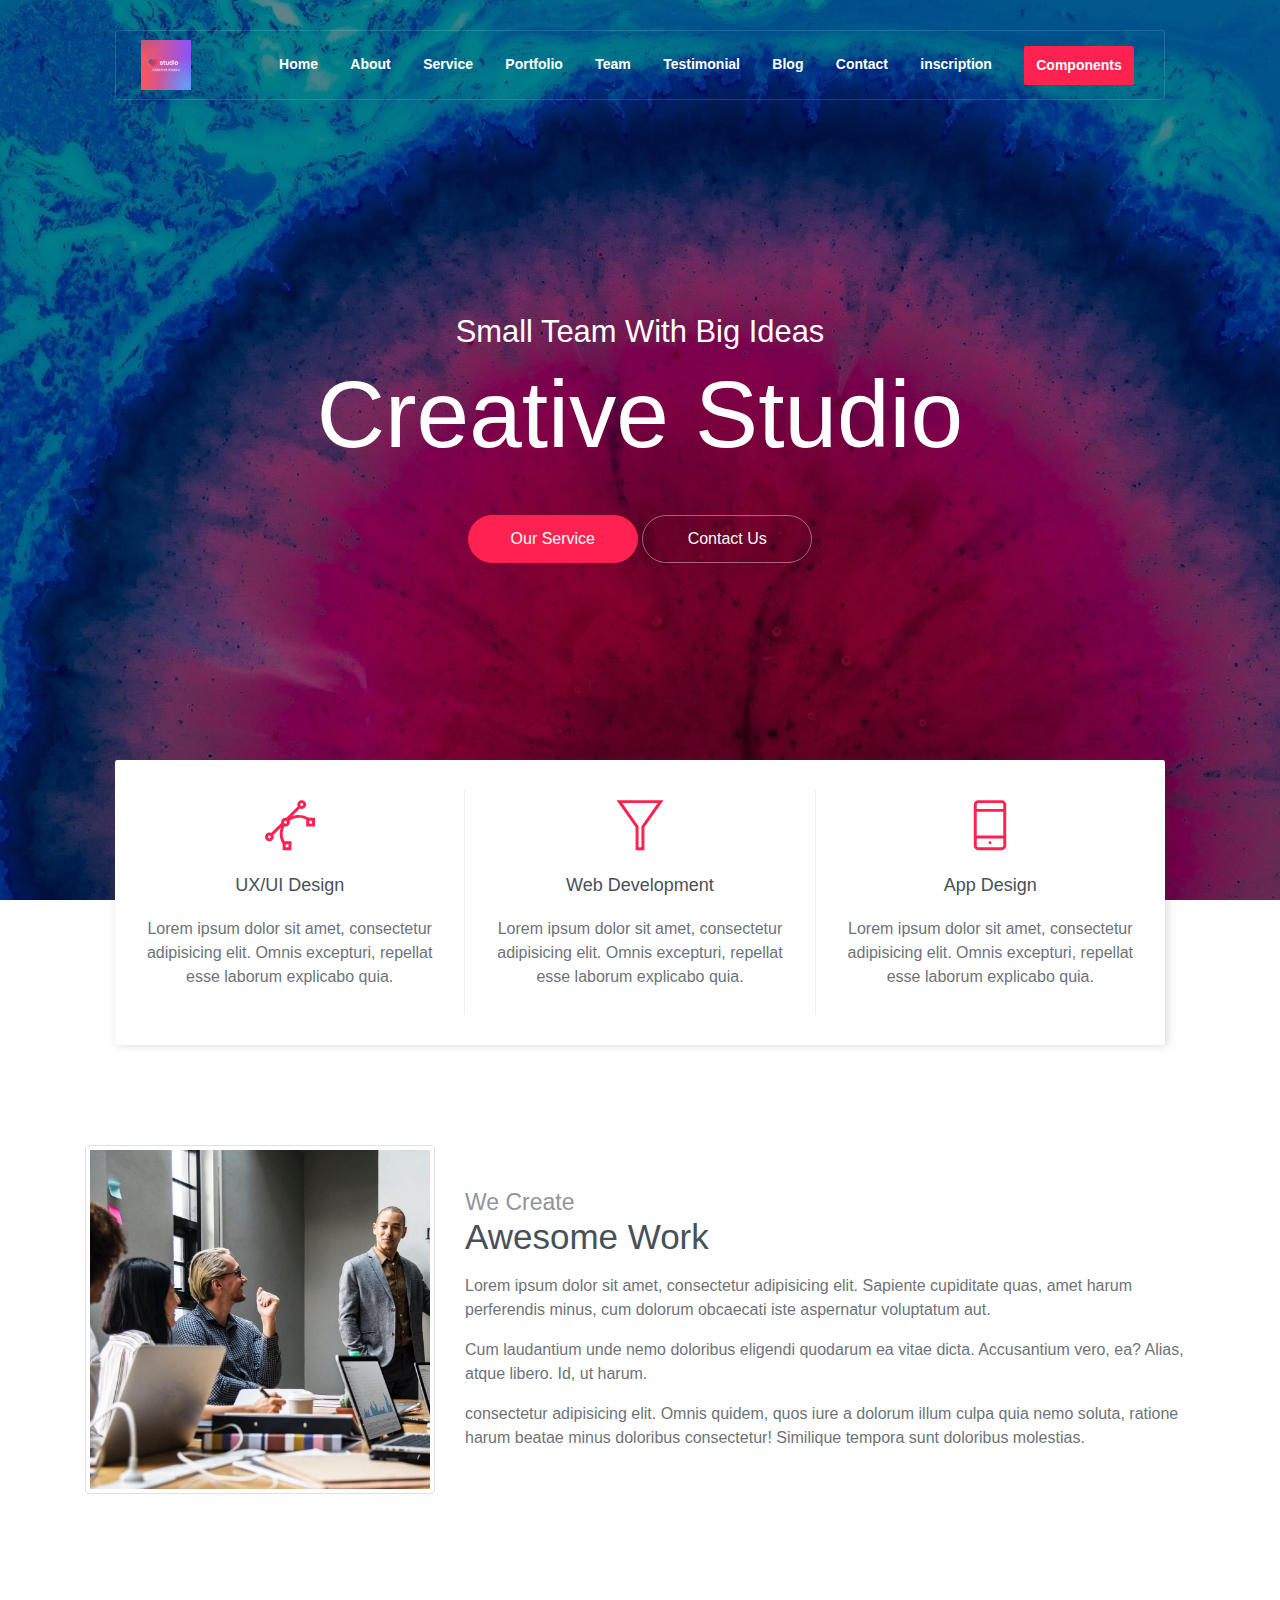
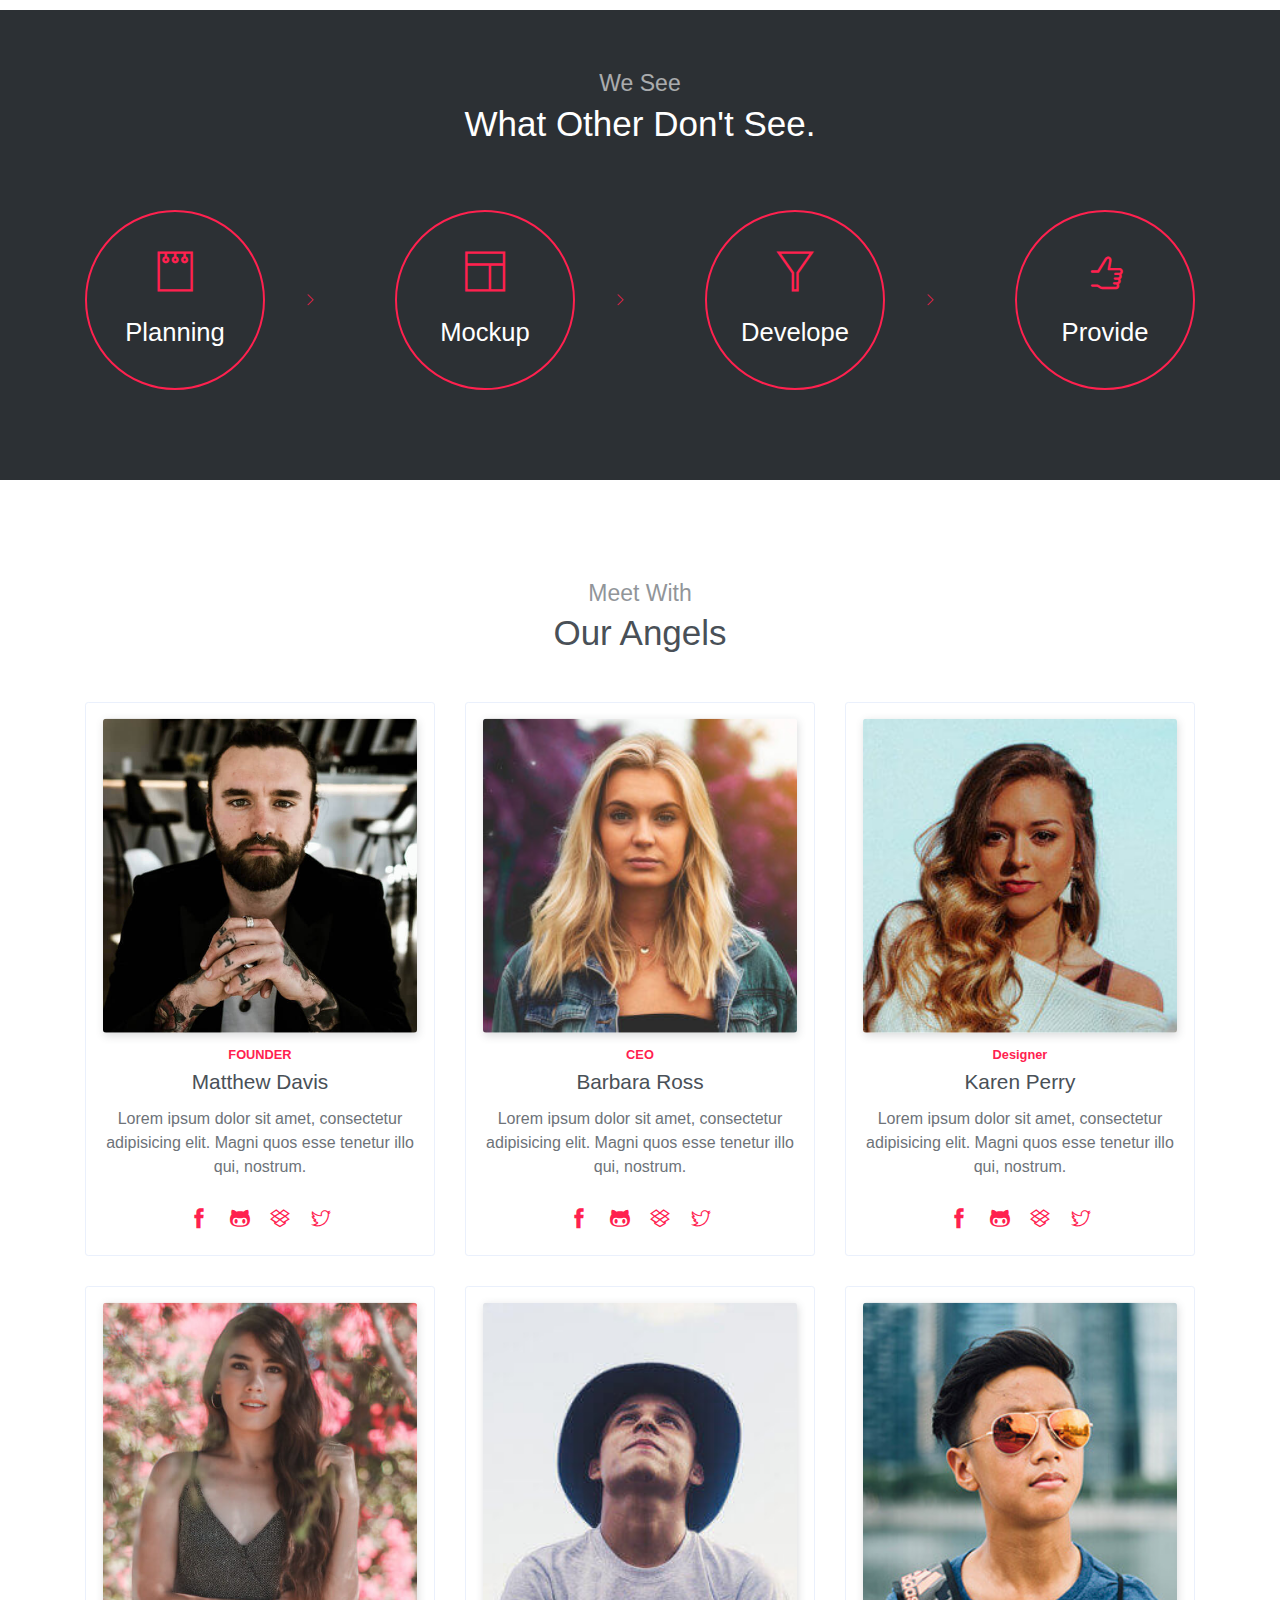
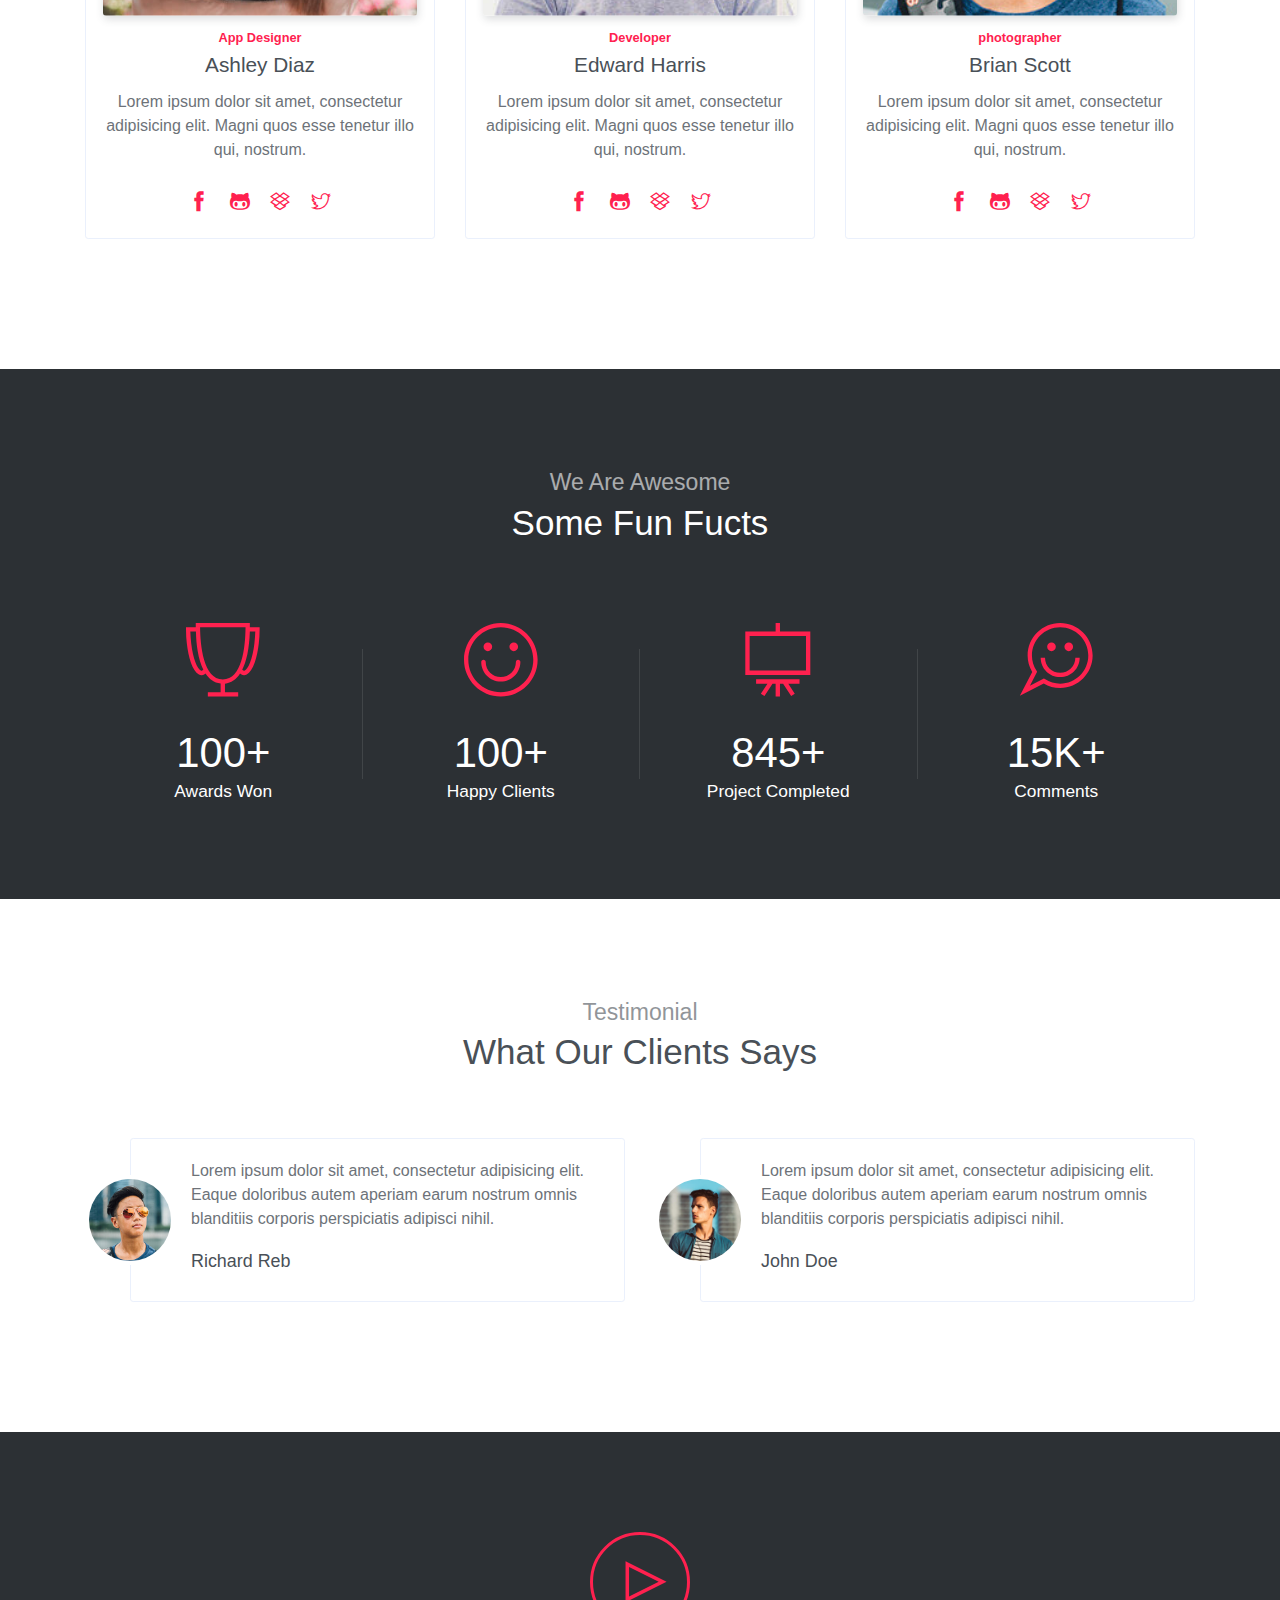
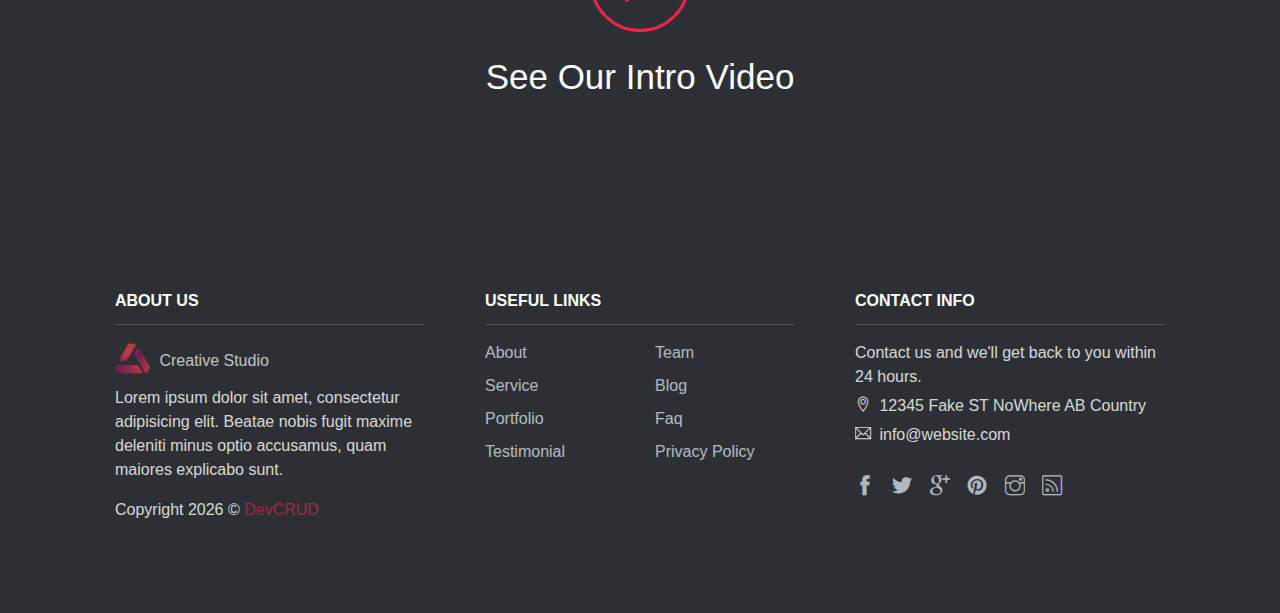
==== commit cf87eef2: "2 push" ====
--- a/index.html
+++ b/index.html
@@ -51,6 +51,9 @@
                     </li>
                     <li class="nav-item">
                         <a class="nav-link" href="contact.html">Contact</a>
+                    </li>
+                    <li class="nav-item">
+                        <a class="nav-link" href="inscription.html">inscription</a>
                     </li>
                     <li class="nav-item">
                         <a class="nav-link btn btn-primary btn-sm ml-lg-3" href="components.html">Components</a>
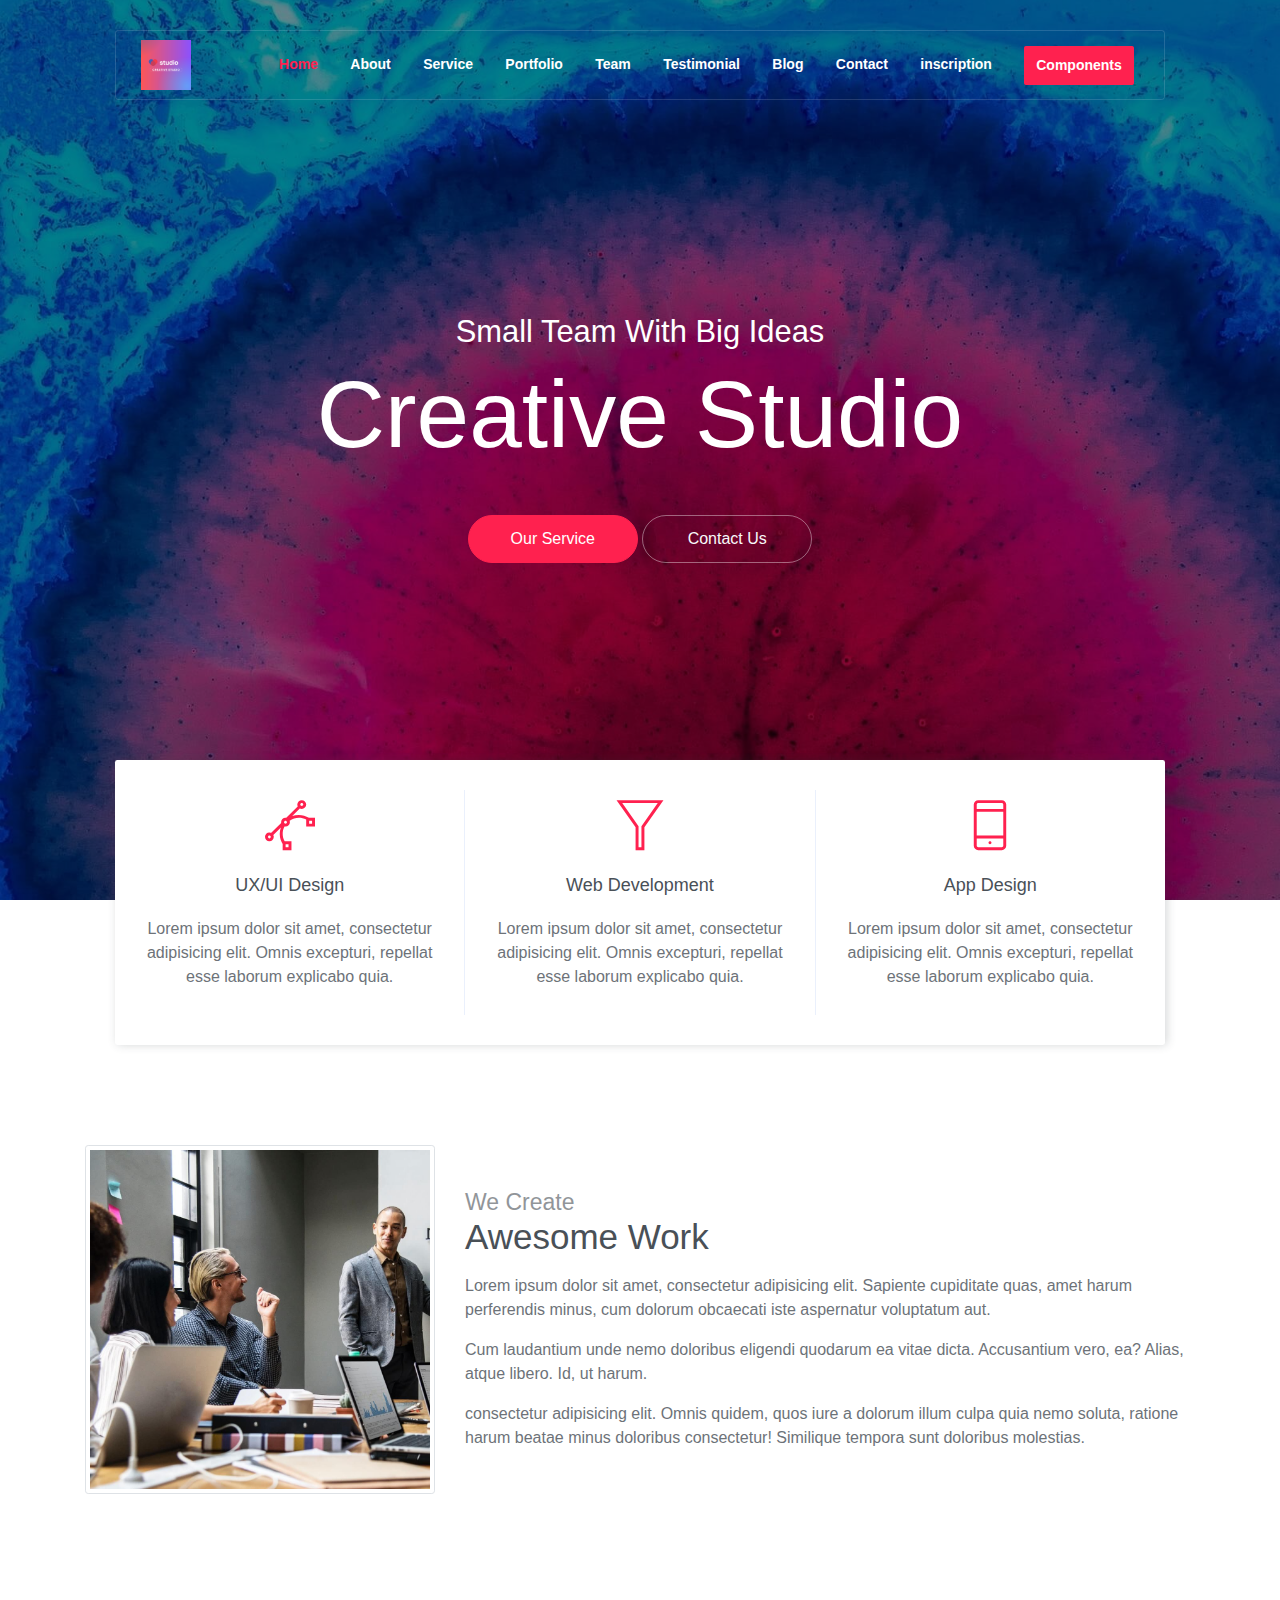
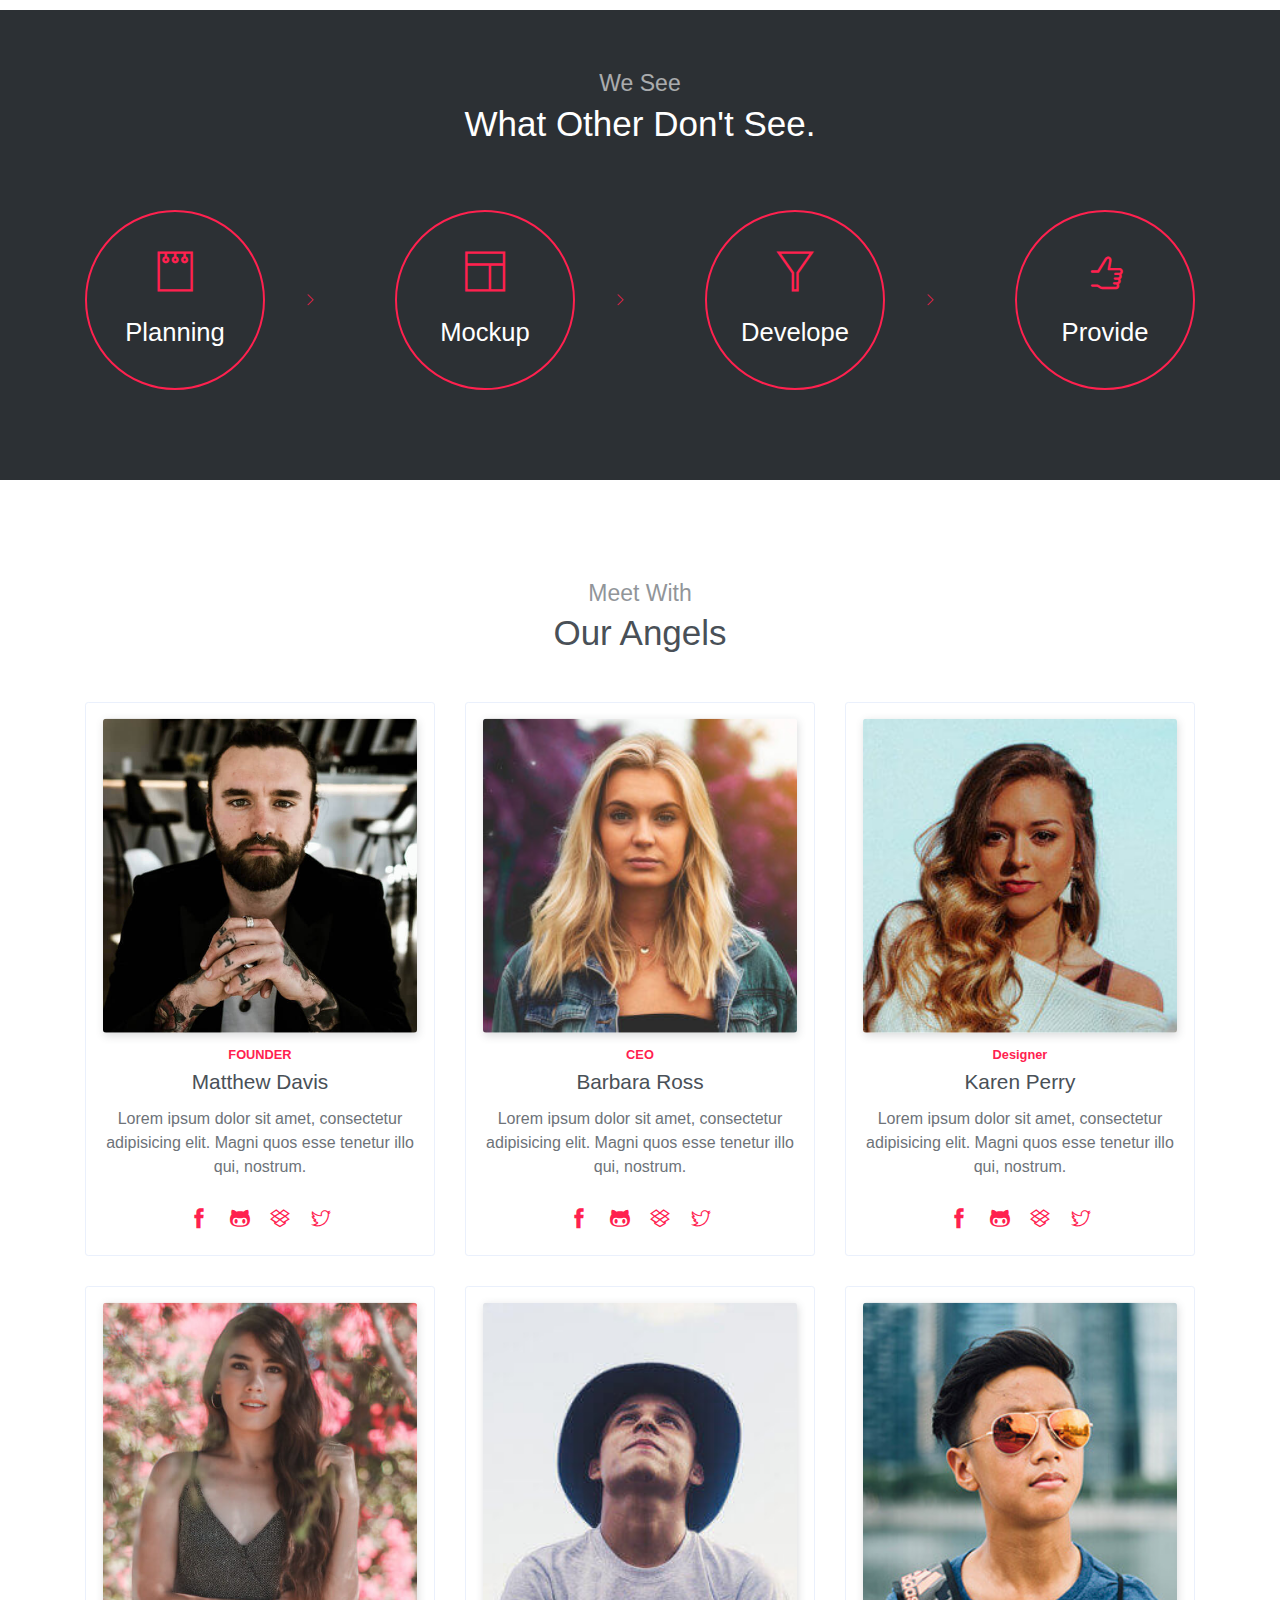
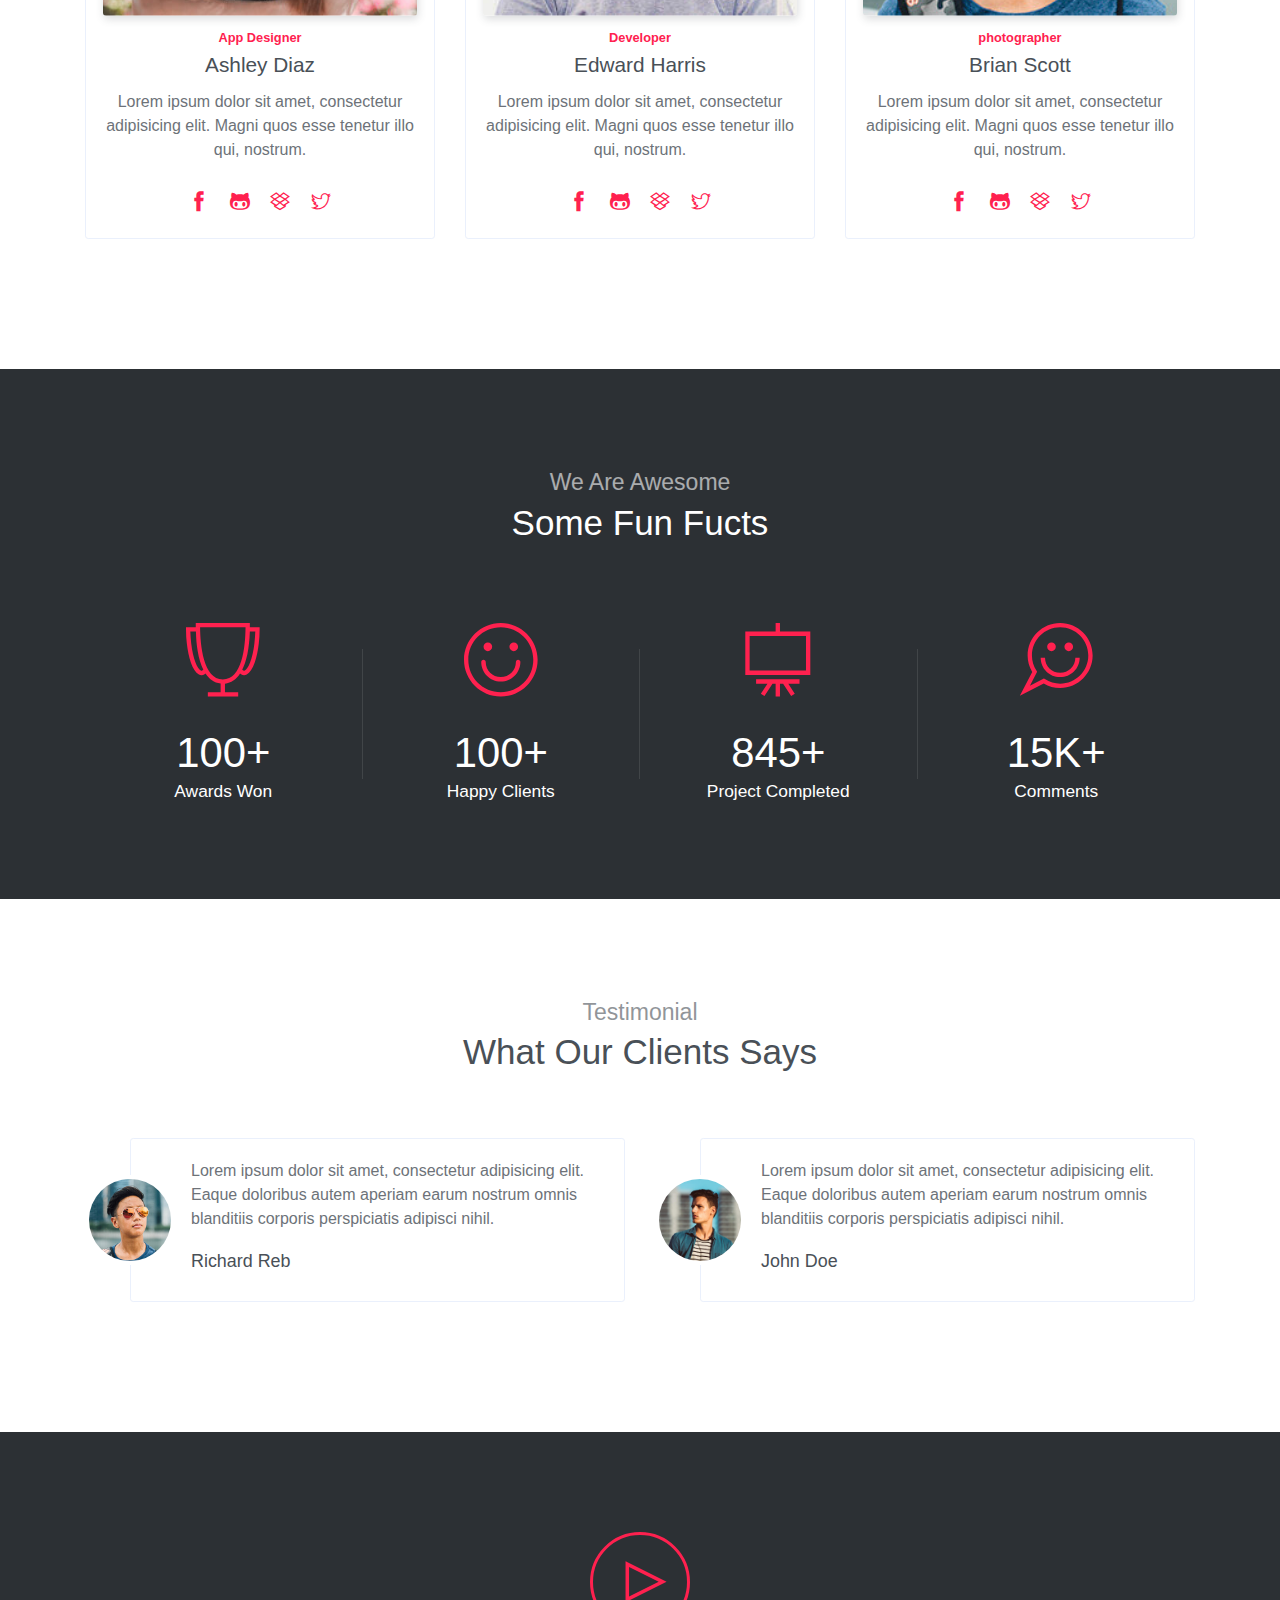
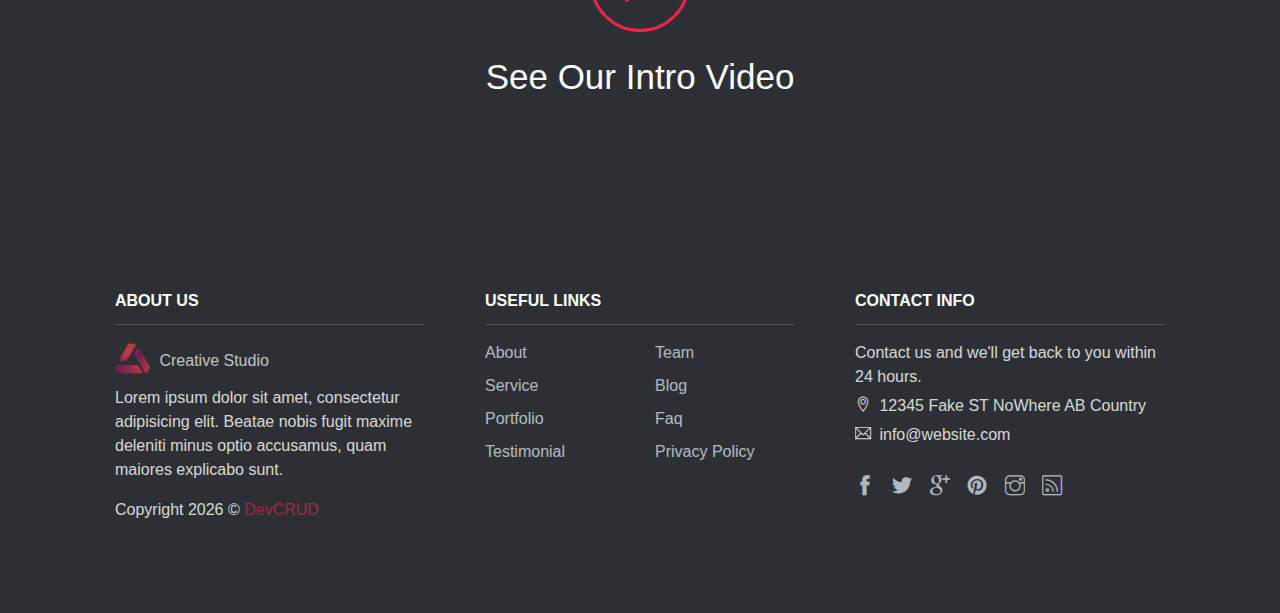
==== commit deea8d11: "la derniere push" ====
--- a/index.html
+++ b/index.html
@@ -6,6 +6,7 @@
     <meta name="description" content="Start your development with Creative Studio landing page.">
     <meta name="author" content="Devcrud">
     <title>Creative Studio | Free Bootstrap 4.3.x template</title>
+    <link rel="stylesheet" href="css.css"/>
 
     <!-- font icons -->
     <link rel="stylesheet" href="assets/vendors/themify-icons/css/themify-icons.css">
@@ -29,7 +30,7 @@
             <div class="collapse navbar-collapse" id="navbarSupportedContent">
                 <ul class="navbar-nav ml-auto">
                     <li class="nav-item">
-                        <a class="nav-link" href="index.html">Home</a>
+                        <a class="nav-link active" href="index.html">Home</a>
                     </li>
                     <li class="nav-item">
                         <a class="nav-link" href="#about">About</a>
@@ -55,7 +56,7 @@
                     <li class="nav-item">
                         <a class="nav-link" href="inscription.html">inscription</a>
                     </li>
-                    <li class="nav-item">
+                    <li class="nav-item&">
                         <a class="nav-link btn btn-primary btn-sm ml-lg-3" href="components.html">Components</a>
                     </li>
                 </ul>
--- a/css.css
+++ b/css.css
@@ -0,0 +1,86 @@
+.nav-item:hover{
+    background-color: rgb(74, 169, 186) !important;
+    border-radius: 5px;
+}
+
+.InscriptionsTitle{
+    background-color: rgb(108, 175, 214);
+    padding: 10px;
+    width:50%;
+    margin-left: auto;
+    margin-right: auto;
+    box-shadow: 0px 0px 25px #88a4b1;
+    text-align: center;
+    color: aliceblue;
+    }
+html{
+    scroll-behavior: smooth;
+}
+/* form{
+    background-color: rgb(242, 245, 247);
+padding: 20px;
+margin: 20px;
+width:70%;
+margin-left: auto;
+margin-right: auto;
+box-shadow: 0px 0px 25px #88a4b1;
+} */
+.inscri{
+background-color: white;
+padding: 10px;
+margin: 10px;
+width:50%;
+margin-left: auto;
+margin-right: auto;
+border : 5px solid rgb(150, 210, 228);
+box-shadow: 0px 0px 25px #88a4b1;
+
+}
+#exampleInputNumInscription,
+#exampleInputEmailInscription,
+#exampleInputPasswordInscription,
+#exampleInputNomInscription{
+    margin: 10px;
+    padding: 10px;
+    width:90%;
+margin-left: auto;
+margin-right: auto;
+display : block;
+}
+.exampleInputCHeckBoxInscription{
+    margin: 10px;
+    padding: 0 20px;
+    width:100%;
+}
+#exampleInputSubInscription{
+    background-color: rgb(150, 210, 228);
+    margin: 10px;
+    padding: 10px;
+    width:90%;
+    margin-left: auto;
+    margin-right: auto;
+    display : block;
+}
+
+
+
+.contactimg{
+    background-image: url('./assets/imgs/karsten-winegeart-ZhZziGTRhPg-unsplash.jpg') !important;
+}
+.inscription-img{
+    background-image: url('./assets/imgs/img-ins.jpg')!important;
+}
+.blog-img{
+    background-image: url('./assets/imgs/marek-piwnicki-7KX8I2_wgyY-unsplash.jpg')!important;
+}
+.card:hover {
+    transform: scale(1.2);
+    z-index: 2;
+    background-color: #30b9d8;
+    color: rgb(7, 7, 7);
+    
+
+  }
+  .card{
+    transition: all .5s;
+  }